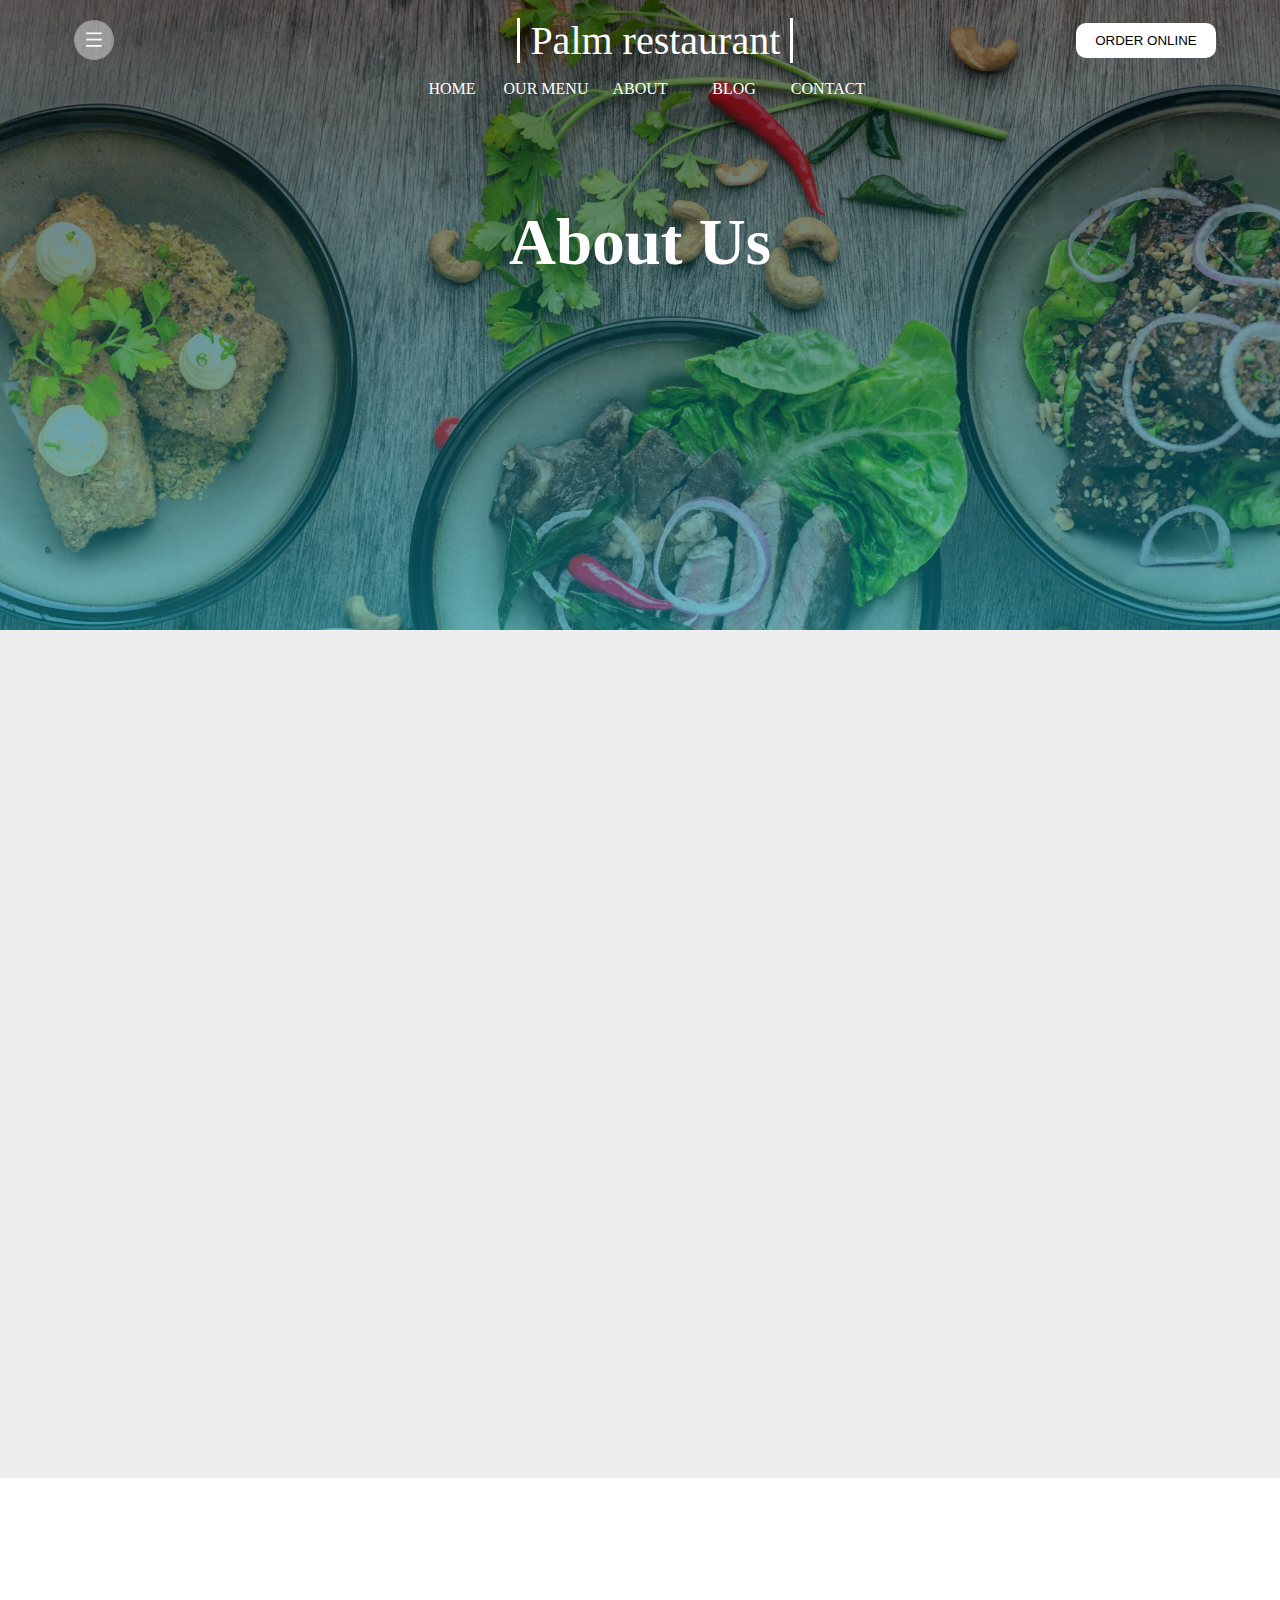
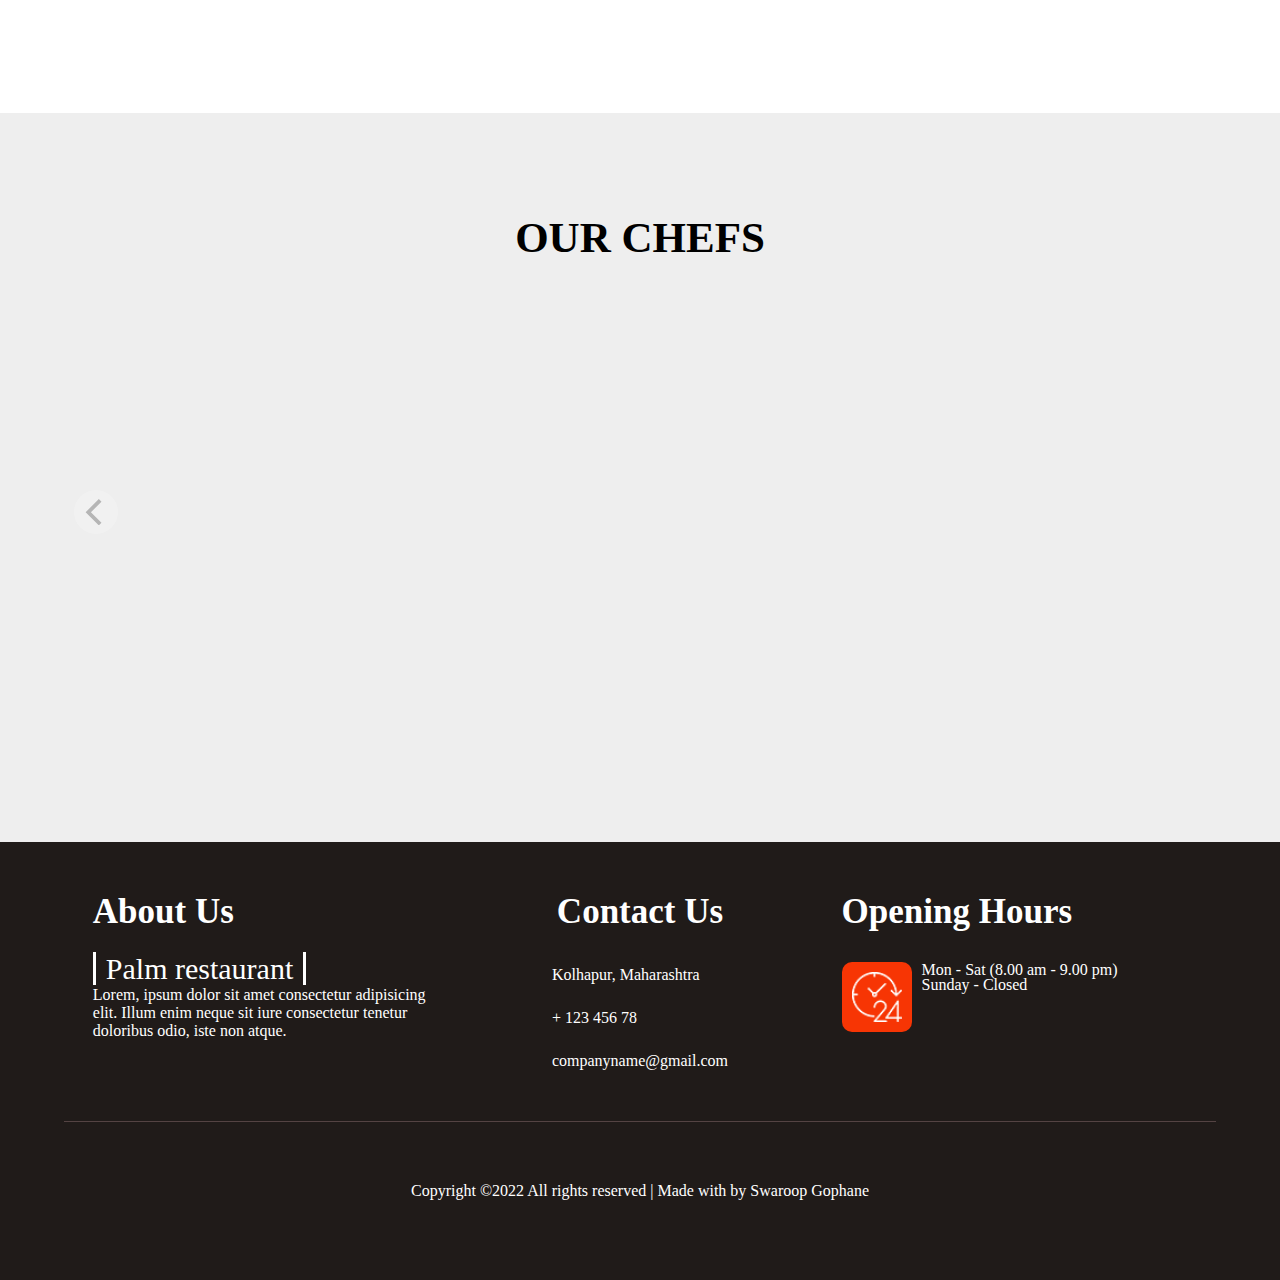
==== about.html @ 8a7468f4 "Welcome" ====
<!DOCTYPE html>
<html lang="en">
<head>
    <meta charset="UTF-8">
    <meta http-equiv="X-UA-Compatible" content="IE=edge">
    <meta name="viewport" content="width=device-width, initial-scale=1.0">
    <link rel="shortcut icon" href="favicon.png" type="image/x-icon">
    <link rel="stylesheet" type="text/css" href="css/style.css">
    <link rel="stylesheet" type="text/css" href="css/mediaque.css">
    <title>Document</title>
    <link rel="stylesheet" href="https://unpkg.com/aos@next/dist/aos.css" />

    <!------------ bootstrap cdn-------------- -->
    <link href="https://cdn.jsdelivr.net/npm/bootstrap@5.2.1/dist/css/bootstrap.min.css" rel="stylesheet" integrity="sha384-iYQeCzEYFbKjA/T2uDLTpkwGzCiq6soy8tYaI1GyVh/UjpbCx/TYkiZhlZB6+fzT" crossorigin="anonymous">
    <script src="https://cdn.jsdelivr.net/npm/bootstrap@5.2.1/dist/js/bootstrap.bundle.min.js" integrity="sha384-u1OknCvxWvY5kfmNBILK2hRnQC3Pr17a+RTT6rIHI7NnikvbZlHgTPOOmMi466C8" crossorigin="anonymous"></script>

    <script src="https://cdn.jsdelivr.net/npm/@popperjs/core@2.11.6/dist/umd/popper.min.js" integrity="sha384-oBqDVmMz9ATKxIep9tiCxS/Z9fNfEXiDAYTujMAeBAsjFuCZSmKbSSUnQlmh/jp3" crossorigin="anonymous"></script>
    <script src="https://cdn.jsdelivr.net/npm/bootstrap@5.2.1/dist/js/bootstrap.min.js" integrity="sha384-7VPbUDkoPSGFnVtYi0QogXtr74QeVeeIs99Qfg5YCF+TidwNdjvaKZX19NZ/e6oz" crossorigin="anonymous"></script>

    <!------------ bootstrap cdn-------------- -->




<!----------------- fontawesome cdn-------------- -->

   <link rel="stylesheet" href="https://cdnjs.cloudflare.com/ajax/libs/font-awesome/6.2.0/css/all.min.css" integrity="sha512-xh6O/CkQoPOWDdYTDqeRdPCVd1SpvCA9XXcUnZS2FmJNp1coAFzvtCN9BmamE+4aHK8yyUHUSCcJHgXloTyT2A==" crossorigin="anonymous" referrerpolicy="no-referrer" />
   <!----------------- fontawesome cdn-------------- -->

    <link rel="stylesheet" href="flipkity/flickity.min.css">
    <script src="flipkity/flickity.pkgd.min.js"></script>
</head>
<body>

    <section id="common-container2">
        <div class="header">
            <div class="social">
                <img src="images/menu.png" id="iconbtn">
                <div class="s-icons" id="iconsec">
                    <p>Follow Us On</p>
                    <i class="fab fa-facebook"></i>
                    <i class="fab fa-twitter"></i>
                    <i class="fab fa-instagram"></i>
                </div>
            </div>
            <div class="logo">
                <p>Palm restaurant</p>
            </div>
            <div class="order-btn">
                <button class="o-btn">ORDER ONLINE</button>
            </div>
        </div>

        <div class="hidden-menu-icon">
            <img src="images/menu.png"id="Hiddenmenu">
        </div>
        <div class="links-sec" id="Menusec">
            <div class="links"id="Innerlinks">
                <ul>
                    <li><a href="index.html">HOME</a></li>
                    <li><a href="ourmenu.html">OUR MENU</a></li>
                    <li><a href="about.html">ABOUT</a></li>
                    <li><a href="blog.html">BLOG</a></li>
                    <li><a href="contact.html">CONTACT</a></li>
                </ul>
            </div>
        </div>

        <div class="labelhead">
            <h1>About Us</h1>
        </div>
    </section>

    <section id="history">
       <div class="hist-sec">
        <div class="histcol1">
            <img src="images/haseeb-jamil-J9lD6FS6_cs-unsplash-min.jpg" data-aos="zoom-in-left">
            <img src="images/abhishek-hajare-6XcZ2NQmRqY-unsplash-min.jpg" data-aos="zoom-in-left">
        </div>
        <div class="histcol2" data-aos="zoom-in-right">
            <h2>History</h2>
            <p>Lorem ipsum dolor sit amet consectetur adipisicing elit. Neque ex quasi minus, placeat quis delectus odio quam laborum dolore saepe tempore error aliquam, adipisci pariatur odit recusandae! Tenetur quasi repellendus ab rerum rem! Expedita suscipit praesentium laboriosam delectus alias ipsam deserunt minima sapiente eos, earum facere itaque animi, aspernatur harum optio nihil saepe dolorem blanditiis quae id quia aliquam sunt.</p>
             <p>facilis facere enim labore minima consequuntur necessitatibus placeat, atque laboriosam totam magnam nesciunt vitae repudiandae cum ducimus maiores modi optio, animi aliquam excepturi deleniti quisquam illum incidunt? Laborum, enim! Pariatur eveniet eligendi porro quas optio deserunt facere distinctio molestiae perferendis. Earum, accusamus officia fuga adipisci eos sed sunt quod obcaecati est tempore mollitia quam veniam et! Ut, amet veritatis!</p>
             <p>Nemo quos deleniti animi expedita voluptatem, voluptate eaque accusamus molestiae dolore minus ad ipsam obcaecati accusantium tenetur. Tempora commodi saepe dolor cupiditate odio cumque, deserunt temporibus, explicabo ullam est neque, soluta veritatis. Qui modi eligendi quae.</p>
             
        </div>
       </div>
    </section>

    <section id="counter">
       <div class="coun-container">
        <div class="count-col" data-aos="zoom-in">
            <h1>83</h1>
            <p>Years of Experienced</p>
        </div>
        <div class="count-col" data-aos="zoom-in">
            <h1>15000</h1>
            <p>Happy Customers</p>
        </div>
        <div class="count-col" data-aos="zoom-in">
            <h1>150</h1>
            <p>Menus</p>
        </div>
        <div class="count-col" data-aos="zoom-in">
            <h1>100</h1>
            <p>Staff</p>
        </div>
       </div> 
    </section>


    <section id="ourstaff">
        <div class="c-heading">
            <h2>OUR CHEFS</h2>
        </div>

        <div class="members-container">
            <div class="main-carousel"data-flickity='{ "freescroll": true,"autoPlay": false,"cellAlign":"center","pageDots": false,"dragThreshold": 3,"contain": true,"draggable": false,"prevNextButtons":true}'>
            <div class="carousel-cell" data-aos="zoom-in">
                <img src="images/chefs/mohamed-nohassi-DdglEoIC2y4-unsplash.jpg" alt="">
                <div class="chef-info">
                    <h4>Febrian Zakaria</h4>
                    <p>CEO, Co-Founder</p>
                </div>
               
            </div>
            <div class="carousel-cell" data-aos="zoom-in">
                <img src="images/chefs/mealpro-9IQ1pTh06yA-unsplash.jpg" alt="">
                <div class="chef-info">
                    <h4>Ronald Cenar</h4>
                    <p>CEO, Co-Founder</p>
                </div>
            </div>
            <div class="carousel-cell" data-aos="zoom-in">
                <img src="images/chefs/jon-fell-ZPqvMPSC6uM-unsplash.jpg" alt="">
                <div class="chef-info">
                    <h4>Robert Pet</h4>
                    <p>CEO, Co-Founder</p>
                </div>
            </div>
            <div class="carousel-cell" data-aos="zoom-in">
                <img src="images/chefs/pylyp-sukhenko-y-XZf_TNRms-unsplash.jpg" alt="">
                <div class="chef-info">
                    <h4>Allen Wisa</h4>
                    <p>CEO, Co-Founder</p>
                </div>
            </div>
            <div class="carousel-cell" data-aos="zoom-in">
                <img src="images/chefs/michael-wave-CYnQUywzBtI-unsplash.jpg" alt="">
                <div class="chef-info">
                    <h4>Mike Torwald</h4>
                    <p>CEO, Co-Founder</p>
                </div>
            </div>
            
           
            </div>
        </div>
       
    </section>


    <section id="footer">
        <div class="footer-row">
            <div class="footer-cols">
                <h3 class="footer-head">About Us</h3>
                <div class="footer-logo">
                    <p>Palm restaurant</p>
                </div>
                <p>Lorem, ipsum dolor sit amet consectetur adipisicing elit. Illum enim neque sit iure consectetur tenetur doloribus odio, iste non atque.</p>
            </div>
            <div class="footer-cols">
                <h3 class="footer-head">Contact Us</h3>
                <div class="address-sec">
                    <div class="address-inner">
                    <div class="address-group">
                        <i class="fa-solid fa-location-dot"></i>
                        <span>Kolhapur, Maharashtra</span>
                    </div>
                    <div class="address-group">
                        <i class="fa-solid fa-phone"></i>
                        <span>+ 123 456 78</span>
                    </div>
                    <div class="address-group">
                        <i class="fa-solid fa-envelope"></i>
                        <span>companyname@gmail.com</span>
                    </div>
                </div>
            </div>
            </div>
            <div class="footer-cols">
                <h3 class="footer-head">Opening Hours</h3>
                <div class="openhours">
                   <div class="time-img">
                    <img src="images/t_hour.png">
                   </div> 
                    <div class="time-info">
                        <p>Mon - Sat (8.00 am - 9.00 pm)</p>
                        <p>Sunday - Closed</p>
                    </div>
                    
                </div>
            </div>
        </div>
        <div class="copyright">
            <p>Copyright ©2022 All rights reserved | Made with <i class="fa-solid fa-heart"></i> by Swaroop Gophane</p>
        </div>
    </section>










    <script src="https://unpkg.com/aos@next/dist/aos.js"></script>
    <script>
        AOS.init({
            offset: 180,
            duration: 500,
            once: true,
            mirror: false
        });
    </script>

    <script src="js/Jsfile.js"></script>
    <script src="js/Jsfile2.js"></script>
    <script src="js/Jsfile3.js"></script>
    
</body>
</html>
---- css/style.css ----
*{
    margin: 0;
    padding:0;
   
}

#prelder
{
    background: url("../images/Loader.gif");
    background-position: center;
    background-repeat: no-repeat;
    width: 100%;
    height: 100vh;
}

/*----------------- Home page style -----------------*/
#main-sec
{
    background:linear-gradient(rgba(0,0,0,.5),#0cd4f36c),url(../images/pablo-merchan-montes-Orz90t6o0e4-unsplash-min.jpg);
    width: 100%;
    
    background-size: cover;
    background-attachment:fixed;
    padding-bottom: 180px;
    
}
 .header
{
    display: flex;
    align-items: center;
    width: 90%;
    margin: auto;
    justify-content: space-between;
    padding-top: 10px;
    padding-bottom: 10px;
    
}
.social
{
    display: flex;
    align-items: center;
    overflow: hidden;
    padding: 10px;
}
.social img
{
    width: 40px;
    cursor: pointer;
}
.social .s-icons
{
    transform: translateX(-170px);
    transition: all .3s;
    margin-left: 20px;
    opacity: 0;
   line-height: 10px;
}
.social .s-icons p
{
    color:#fff;
}
.social .s-icons i
{
    font-size: 20px;
    color:#fff;
    margin-right: 20px;
    cursor: pointer;
    
}
.social .s-icons i:hover
{
    transform: scale(1.2);
    color: #0cd3f3;
}
.logo p
{
    font-family:Brush Script Std;
    color:#fff;
    font-size:40px;
}
.logo p::after
{
    content: '';
    border-right: 3px solid #fff; 
    margin-left: 10px;
}
.logo p::before
{
    content: '';
    border-left: 3px solid #fff; 
    margin-right: 10px;
}
.order-btn .o-btn
{
    background: #fff;
    border:none;
    width: 140px;
    padding: 10px;
    color: #000;
    position: relative;
    z-index: 1;
    border-radius: 10px;
    outline: none;
}
.order-btn .o-btn::after
{
    content: '';
    position: absolute;
    top: 0;
    left: 0;
    width:0%;
    height: 100%;
    background: #f73504;
    border-radius: 10px;
   
    z-index: -1;
    transition: all .4s;
    
}
.order-btn .o-btn:hover::after
{
    width: 100%;
    color: #fff;
}
.order-btn:hover .o-btn
{
    color: #fff;
    
}


.hidden-menu-icon
{
   display: none;
}

.links-sec
{
    
    padding-top: 20px;
    padding-bottom: 5px;
    transition: all .3s;
    width: 100%;
    
}
.activesection
{
    background:rgb(226, 56, 13) ;
    box-shadow: rgba(0,0,0,.6)0px 2px 6px 0px;
    padding-top: 15px;
    padding-bottom: 5px;
    position: fixed;
    top: 0;
    left: 0;
    width: 100%;
    z-index: 50;
   
}
.links-sec .links
{
    text-align: center;
    transition: all .3s;
}
.links-sec .links ul li
{
    display: inline-block;
    width: 90px;
    height: 30px;
    text-align: center;
}
.links-sec .links ul li a
{
    text-decoration: none;
    color: #fff;
    cursor: pointer;
}
.links-sec .links ul li a:hover
{
    color:#fff;
}
.links-sec .links ul li:hover::after
{
    content: '';
    width: 60px;
    height: 2px;
    background: #fff;
    display: block;
    margin:5px auto;
}
.main-content
{
    text-align: center;
    color: #fff;
    width: 55%;
    margin:50px auto;
    padding-top: 50px;
}
.main-content h1
{
    font-size: 70px;
    margin-bottom: 20px;
}
.book-btn
{
    background: #fff;
    border: none;
    border-radius: 10px;
    padding: 8px;
    color:#000;
    margin-right: 15px;
    margin-top: 15px;
    
}
.book-btn:focus
{
    outline: none;
}
.book-btn:hover
{
    background:rgba(240, 43, 8, 0.932) ;
    color: #fff;
    
}
#our-service
{
    padding-top: 100px;
    padding-bottom: 100px;
    background: #eee;
    width: 100%;
}
.c-heading
{
    text-align: center;
    
}
.c-heading h2
{
    font-size: 43px;
}
.service-row
{
    display: flex;
    justify-content: space-between;
    width: 80%;
    margin:40px auto;
}
.service-col
{
    width: 30%;
    text-align: center;
    transition: all .5s;
   
    padding: 20px;
}
.service-col:hover
{
    
    box-shadow: rgba(0,0,0,.5)0px 2px 6px 0px;
    transform:perspective(500px) rotateY(-10deg);
    
}

.service-col img
{
    width: 100%;
    height: 200px;
    object-fit: cover;
    border-radius: 80px;
    margin-bottom: 20px;
    transition: all .5s;
}


#popular-dishes
{
    background: url(../images/edward-franklin-Nb_Q-M3Cdzg-unsplash-min.jpg);
    background-size: cover;
    background-attachment: fixed;
    width: 100%;
    padding-top: 50px;
    padding-bottom: 30px;
    background-position: center;
}
#popular-dishes .c-heading
{
    color: #fff;
}
.dish-carousel
{
    width: 80%;
    margin:50px auto;
}
#popular-dishes .main-carousel
{
    width: 100%;
    padding-left: 60px;
    padding-right: 60px;
}
#popular-dishes .carousel-cell
{
   width: 30%;
    padding: 20px;
   margin-right: 50px;
    background: #fff;
    border-radius: 20px;
}
.carousel-img
{
    text-align: center;
    width: 100%;
}
.carousel-img img
{
   
width: 100%;
height: 250px;
border-radius: 90px;
}
.carousel-info
{
    text-align: center;
    margin-top: 20px;
}
.dish-carousel .fullmenu-btn
{
    text-align: center;
    margin-top: 50px;
}
.dish-carousel .fullmenu-btn button
{
    width: 130px;
    padding: 10px;
    background: #f73504;
    border: none;
    border-radius: 10px;
    color: #fff;
    outline: none;
}
.dish-carousel .fullmenu-btn button:hover
{
    background: #f76504;
}
.dish-carousel .fullmenu-btn button:focus
{
    outline: none;
}

#booking
{
    width: 100%;
    background: #eee;
    padding-top: 50px;
    padding-bottom: 100px;
}
#booking .c-heading
{
    margin-bottom: 50px;
}
 .booktable
{
    width: 50%;
    padding: 20px;
    box-shadow: rgba(0,0,0,.5)0px 2px 6px 0px;
    margin: auto;
    border-radius: 20px;
    background: #fff;
}
#tableform
{
    margin-top: 20px;
}
.form-group 
{
    width: 100%;
    display: flex;
    justify-content: space-between;
    
}
.form-group input
{
    width: 49%;
    height: 40px;
    border: none;
    background: #eee;
    padding-left: 10px;
    border-radius: 10px;
    margin-bottom:20px ;
    
}

.form-group input:focus
{
    outline: none;
    box-shadow: rgba(0,0,0,.5)0px 2px 6px 0px;
}
.table-btn
{
    width: 130px;
    padding: 10px;
    background: #f73504;
    border: none;
    border-radius: 10px;
    color: #fff;
    outline: none;
}
.form-btn
{
    text-align: center;
}
.table-btn:hover
{
    background: #f76504;

}

#testimonials
{
    background: linear-gradient(rgba(36, 48, 45, 0.5),rgba(27, 163, 145, 0.507)),url("../images/ogulcan-ercal-hl4Ulv4IxZA-unsplash-min.jpg");
    width: 100%;
    background-attachment: fixed;
    background-size: cover;
    padding-top: 50px;
    padding-bottom: 50px;
}
#testimonials .c-heading
{
    color: #fff;
}
.clients-row
{
    width: 60%;
    margin:50px auto;
}
.clients-cols
{
    width: 100%;
    background:#fff;
    display: flex;
    align-items: center;
   margin-bottom: 50px;
   box-shadow: rgba(0,0,0,.6)0px 2px 6px 0px;
   padding-top: 20px;
   padding-bottom: 20px;
   border-radius: 20px;
}
.client-img
{
    width: 30%;
    text-align: center;
    color: #000;
    
   
}
.clientname
{
    font-weight: bolder;
    font-family:Cambria, Cochin, Georgia, Times, 'Times New Roman', serif;
}
.client-img img
{
    width: 100px;
    height: 100px;
    border-radius: 80px;
    margin-top: 15px;
    object-fit: cover;
    margin-bottom: 20px;
    
}

.client-comm
{
    color: #000;
    border-left: 2px solid #000;
   width: 70%;
   
}
.client-comm::before
{
    content: '\201c';
   margin-bottom: -50px;
   margin-top: -20px;
   margin-left: 20px;
   display: block;
    font-size: 80px;
    font-family: sans-serif;
    font-style: italic;
    color: rgba(60, 192, 42, 0.658);
}
.client-comm p
{
    padding-left:35px ;
    font-family: cursive;
    
}


.client-nav
{
    width: 15%;
    margin:auto;
    display: flex;
    justify-content:space-evenly;
}

.client-nav .circles
{
    background: #fff;
    width: 20px;
    height: 20px;
    border-radius: 20px;
    cursor: pointer;
}
.client-nav .circles:first-child
{
    background: #da560a;
}
#Client2,#Client3
{
    display: none;
    
}
.Clientcolanimate
{
    animation-name: Clientanimate;
    animation-duration:.3s;
    animation-iteration-count: initial;
    animation-direction: normal;
}
@keyframes Clientanimate
{
    0%{
        transform: scale(0);
    }
    100%
    {
        transform: scale(1);
    }
}

#footer
{
    background: #201b19;
    width: 100%;
    padding-top: 50px;
    padding-bottom: 80px;
}

.footer-row
{
    display: flex;
    justify-content: space-evenly;
    width: 90%;
    margin: auto;
    border-bottom: 1px solid rgba(94, 75, 75, 0.836);
    padding-bottom: 30px;
}
.footer-cols
{
    width: 30%;
    
    color: #fff;
}
.footer-cols:nth-child(2) .footer-head
{
    text-align: center;
}
.address-sec
{
    display: flex;
    justify-content: center;
}

.footer-logo p
{
    font-family:Brush Script Std;
    color:#fff;
    font-size:30px;
}
.footer-logo p::before
{
    content: '';
    border-left: 3px solid #fff; 
    margin-right: 10px;
}
.footer-logo p::after
{
    content: '';
    border-right: 3px solid #fff; 
    margin-left: 10px;
}
.footer-head
{
    margin-bottom: 20px;
    font-size: 35px;
}

.address-sec
{
    margin-top: 30px;
}
.address-group
{
   
    margin-bottom: 20px;
}
.address-group i
{
    font-size: 20px;
    width: 40px;
    
}

.openhours
{
    display: flex;
    margin-top: 30px;
}
.openhours img
{
 width: 50px;
 background: #f73504;
 padding: 10px;
 border-radius: 10px;
 margin-right: 10px;
}
.time-info
{
    line-height: 15px;
}
.copyright
{
    color: #fff;
    text-align: center;
    margin-top:60px;
}
.copyright i
{
    color: #f73504;
}














/*---------------- Home page style end------------------- */



/*---------------- Our menu page style ------------------- */

#common-container
{
    background:linear-gradient(rgba(0,0,0,.5),#0cd4f38c), url(../images/janice-lin-yUIN4QWKCTw-unsplash-min.jpg);
    background-attachment: fixed;
    background-size: cover;
    width: 100%;
    height: 70vh;
   
}
.labelhead
{
    text-align: center;
    transform: translateY(120px);
    color: #fff;
    
}
.labelhead h1
{
    font-size: 65px;
}
#our-menu
{
    background:#eee;
    width: 100%;
    background-size: cover;
    background-position: center;
    background-attachment: fixed;
    padding-top: 50px;
    padding-bottom: 80px;
}
#our-menu .c-heading
{
    color: #000;
}
#our-menu .menu-gallary
{
    width: 70%;
    margin: auto;
}
#our-menu .menu-list
{
    display: flex;
    text-transform: uppercase;
    justify-content: space-evenly;
    position: relative;
    margin-top: 40px;
}
#our-menu .menu-list p
{
    cursor: pointer;
    position: relative;
   
    
}
#our-menu .menu-list p.activeindicator::after
{
    content: '';
    width: 70px;
    height: 2px;
    background: #f76504;
    position: absolute;
    bottom: -7px;
    left: -7px;
    margin: auto;
    
}
#our-menu .menu-list p::after
{
    content: '';
    width: 0px;
    height: 2px;
    background: #f76504;
    position: absolute;
    bottom: -7px;
    left: -7px;
    margin: auto;
    transition: all .5s;
}
/* #indicator
{
    width: 70px;
    height: 2px;
    background: #0cd3f3;
    position: absolute;
    bottom: 0;
    left: 130px;
    transform: translateX(0px);
    transition: all .2s;
} */
.munu-dishrow
{
    display: grid;
    grid-template-columns: repeat(auto-fit,minmax(400px,1fr));
	column-gap: 50px;
    row-gap: 30px;
    margin-top: 40px;
}
#dish2 
{
    display: none;
}
#dish3
{
    display: none;
}
#dish4
{
    display: none;
}
#dish5
{
    display: none;
}
.menu-dish .dishcol
{
    width: 100%;
    display: flex;
    margin-top: 20px;
    background:rgba(28, 111, 179, 0.76);
    padding: 25px;
    border-radius: 10px;
}
.dish-img
{
    width: 800px;
    height: 200px;
    overflow: hidden;
    border-radius: 80px;
    box-shadow:rgba(9, 236, 130, 0.897)0px 2px 6px 0px;
}
.dish-img img
{
    width: 100%;
    height: 100%;
    object-fit: cover;
    border-radius: 80px;
    transition:ease-in-out .2s;
}
.dish-img img:hover
{
    transform: scale(1.05);
}
.dish-info
{
    margin-left: 30px;
    color: #fff;
    
}
.dish-info .dishbtn
{
    background: #fff;
    width: 120px;
    padding: 5px;
    border: none;
    border-radius: 10px;
    color: #000;
    outline: none;
}
.dishbtn:hover
{
    background: #f76504;
    color: #fff;
}
.dish-info .dishrupees
{
    color: #f7ab08;
    font-weight: bold;
    font-size: 20px;
}

.fullmenu-btn
{
    text-align: center;
    margin-top: 40px;
}
.fullmenu-btn button
{
    background: #f73504;
    width: 140px;
    padding: 10px;
    border: none;
    border-radius: 10px;
    color: #fff;
    outline: none;
}
.fullmenu-btn button:hover
{
    background: #f76504;
}

#our-best-service
{
    
    width: 100%;
    padding-top: 50px;
    padding-bottom: 50px;
    margin-bottom: 30px;
}
.addvertise-row
{
    width: 80%;
    display: flex;
    margin: auto;
    justify-content: space-evenly;
}
.addvertisecol
{
    width: 30%;
    text-align: center;
    transition: all ease-out .2s;
    padding: 10px;
}
.addvertisecol:hover
{
    box-shadow: rgba(0,0,0,.5)0px 2px 6px 0px;
    
}
.addvertisecol img
{
    width: 100%;
    height: 300px;
    border-radius: 30px;
}




/*---------------- Our menu page style end ------------------- */


/*---------------- Full menu page style ------------------- */
.our-grid
{
    width: 80%;
    margin:30px auto;
    
    padding-top: 15px;
    
    border-radius: 20px;
}
.menu-grid
{
    display: grid;
    grid-template-columns: repeat(auto-fit,minmax(250px,1fr));
    column-gap: 20px;
    row-gap: 40px;
    margin-top: 40px;
    

}
.menu-gridcol
{
    width: 100%;
    text-align: center;
    padding: 10px;
    transition: all .2s;
    box-shadow: rgba(0,0,0,.5)0px 2px 6px 0;
    border-radius: 10px;
    background: #fff;
}

.menu-gridcol:hover{
    
    background: #da560a;
    color: #fff;
    box-shadow: none;
}
.menu-gridcol img
{
    width: 150px;
    height: 150px;
    border-radius: 80px;
    margin-bottom: 20px;
    object-fit: cover;
}
.menu-gridcol .grid-btn
{
    width: 120px;
    padding: 5px;
    background: #e44312;
    color: #fff;
    border: none;
    border-radius: 10px;
    outline: none;
}
.menu-gridcol:hover .grid-btn
{
    background: #fff;
    color: #000;
}
#Gridmenu2
{
    display: none;
}
#Gridmenu3
{
    display: none;
}
#Gridmenu4
{
    display: none;
}
#Gridmenu5
{
    display: none;
}
.Gridanimation
{
    animation-name: gridanimate;
    animation-duration:.3s;
    animation-iteration-count: initial;
    animation-direction: normal;
}
@keyframes gridanimate
{
    0%
    {
        transform:scale(0);
    }
    100%
    {
        transform: scale(1);
    }
}
/*---------------- Full menu page style ------------------- */





/*---------------- About page style ------------------- */
#common-container2
{
    background:linear-gradient(rgba(0,0,0,.5),#0cd4f38c), url(../images/lily-banse--YHSwy6uqvk-unsplash-min.jpg);
    background-attachment: fixed;
    background-size: cover;
    width: 100%;
    height: 70vh;
}
#history
{
    padding-top: 100px;
    padding-bottom: 80px;
    background: #eee;
}

.hist-sec
{
    display: flex;
    width: 70%;
    margin: auto;
    
}
.histcol1,.histcol2
{
    width: 100%;
}
.histcol1 img
{
   width:450px;
   height:300px;
   margin-bottom: 30px;
}
.histcol2
{
    padding-left: 20px;
}
.histcol2 h2
{
    margin-bottom: 20px;
}
.histcol2 p
{
    color: rgba(0, 0, 0, 0.568);
}

#counter
{
    background:linear-gradient(rgba(0, 0, 0, 0.355),rgba(0, 0, 0, 0.327)), url(../images/jordane-mathieu-coodx5jF2f0-unsplash-min.jpg);
    background-size: cover;
    background-position:center;
    background-attachment: fixed;
    padding-top: 100px;
    padding-bottom:80px;
}
.coun-container
{
    width: 60%;
    margin: auto;
    color: #fff;
    display: flex;
    justify-content: space-evenly;
}
.count-col
{
    text-align: center;
}

#ourstaff
{
    padding-top: 100px;
    padding-bottom: 80px;
    background: #eee;
}

#ourstaff .members-container
{
    width: 90%;
    margin: auto;
   
}
#ourstaff .members-container .carousel-cell
{
    width: 30%;
    margin-left: 50px;
    text-align: center;
    
}
#ourstaff .members-container .carousel-cell img
{
    width: 100%;
    height: 400px;
    object-fit: cover;
    
}
#ourstaff .members-container .main-carousel
{
    width: 100%;
    padding-left: 60px;
    padding-right: 60px;
}
#ourstaff .members-container .carousel-cell
{
    margin-top: 30px;
}
.chef-info
{
    margin-top: 30px;
}



/*---------------- Blog page style ------------------- */
#common-container3
{
    background:linear-gradient(rgba(0,0,0,.5),#0cd4f38c), url(../images/chad-montano-MqT0asuoIcU-unsplash-min.jpg);
    background-attachment: fixed;
    background-size: cover;
    background-position: center;
    width: 100%;
    height: 70vh;
}
#blog-container
{
    background: #eee;
    padding-top: 80px;
    padding-bottom: 30px;
    
   
}
.blog-label
{
   
    color: rgba(0, 0, 0, 0.077);
    font-size: 200px;
    user-select: none;
    font-weight: bold;
    text-align: center;
}
.blog-inner
{
    width: 90%;
    margin:0px auto;
    display: flex;
    justify-content: space-evenly;
    flex-wrap: wrap;
   transform: translateY(-80px);
}
.blog-col
{
    display: flex;
    align-items: center;
    width: 45%;
    
    
}
.blog-col:nth-child(3)
{
    flex-direction: row-reverse;
}
.blog-col:nth-child(3) .blog-info
{
    margin-right: 20px;
}
.blog-col:nth-child(4)
{
    flex-direction: row-reverse;
}
.blog-col:nth-child(4) .blog-info
{
    margin-right: 20px;
}

.blog-col img
{
    width: 300px;
    height: 300px;
}

.blog-info
{
    margin-left: 20px;
   
}
.blog-desc
{
    color: rgba(0, 0, 0, 0.632);
}
.blog-btn
{
    background: #f73504;
    color: #fff;
    padding:5px 10px;
    border:none;
    border-radius: 10px;
}
.blog-btn:hover
{
    background: #f76504;
}

/*---------------- contact page style ------------------- */

#common-container4
{
    background:linear-gradient(rgba(0,0,0,.5),#0cd4f38c), url(../images/adrien-olichon-ZgREXhl8ER0-unsplash-min.jpg);
    background-attachment: fixed;
    background-size: cover;
    background-position: center;
    width: 100%;
    height: 70vh;
}
.contact-sec
{
    background: #eee;
    padding-top: 80px;
    padding-bottom: 80px;
}
.contact-container
{
    width: 80%;
    margin: auto;
    display: flex;
}
.contact-col
{
    width: 50%;
}
.contact-form
{
    padding: 50px 40px;
    background: #fff;
}
.contact-form input
{
    width: 100%;
    height: 50px;
    outline: none;
    padding-left: 10px;
    margin-bottom: 20px;
    border: none;
    border: 1px solid rgba(165, 157, 157, 0.366);
}
.contact-form input:focus
{
   border: 1px solid rgb(226, 140, 12);
}

.contact-form textarea
{
    width: 100%;
    outline: none;
    padding-left: 10px;
    padding-top: 20px;
    border: none;
    border: 1px solid rgba(165, 157, 157, 0.366);
    resize: none;
}
.contact-form textarea:focus
{
    border: 1px solid rgb(226, 140, 12);
}
.contact-form .form-btn
{
    width: 130px;
    padding: 12px;
    background: #f73504;
    border: none;
    border-radius: 10px;
    color: #fff;
    margin-top: 30px;
}
.contact-form .form-btn:hover
{
    background: #f76504;
}
---- css/mediaque.css ----
/* For mobile phones */

@media (min-width:320px) and (max-width:480px)
{
    #main-sec
{
    background:linear-gradient(rgba(0,0,0,.5),#0cd4f36c),url(../images/pablo-merchan-montes-Orz90t6o0e4-unsplash-min.jpg);
    width: 100%;
    
    background-size: cover;
    background-attachment:fixed;
    padding-bottom: 130px;
    
}
 .header
{
    display: flex;
    align-items: center;
    width: 90%;
    margin: auto;
    justify-content: space-between;
    padding-top: 10px;
    padding-bottom: 10px;
    
}
.social
{
    display: none;
}
.social img
{
    display: none;
}


.logo 
{
    text-align: center;
    width: 500px;
}
.logo p::after
{
    content: '';
    border-right: 3px solid #fff; 
    margin-left: 10px;
}
.logo p::before
{
    content: '';
    border-left: 3px solid #fff; 
    margin-right: 10px;
}
.order-btn .o-btn
{
    display: none;
}
.hidden-menu-icon
{
    position: absolute;
    top: 100px;
    right: 30px;
    display: block;
    z-index: 20;
}
.hidden-menu-icon img
{
    width: 35px;
    cursor: pointer;
}
.links-sec
{
    
    padding-top:0px;
    padding-bottom:0px;
    transition: all .3s;
    width: 100%;
    background: rgb(219, 38, 14);
    max-height: 0px;
    overflow: hidden;
    
}
.activesection
{
    position: relative;
    top: 0;
    left: 0;
    background: none;
}

.links-sec .links ul li
{
    display: block;
    width: 100%;
    height: 30px;
    text-align: center;
    margin-bottom: 5px;
}
.links-sec .links ul li a:hover
{
    color: #000;
}
.links-sec .links ul li a
{
    text-decoration: none;
    color: #fff;
    cursor: pointer;
}
.links-sec .links ul li:hover::after
{
    display: none;
}
.main-content
{
    text-align: center;
    color: #fff;
    width: 100%;
    padding: 5px;
    margin-top: 60px;
}
.main-content h1
{
    font-size: 40px;
    margin-bottom: 20px;
}

#our-service
{
    padding-top: 50px;
    padding-bottom: 50px;
    background: #eee;
    width: 100%;
}
.c-heading
{
    text-align: center;
    
}
.c-heading h2
{
    font-size:35px;
}
.service-row
{
    display: flex;
    flex-direction: column;
}
.service-col
{
    width: 100%;
    text-align: center;
    margin-bottom: 30px;
}


#popular-dishes
{
    background: url(../images/edward-franklin-Nb_Q-M3Cdzg-unsplash-min.jpg);
    background-size: cover;
    background-attachment: fixed;
    width: 100%;
    padding-top: 50px;
    padding-bottom: 30px;
    background-position: center;
}
#popular-dishes .c-heading
{
    color: #fff;
}
.dish-carousel
{
    width: 90%;
    margin:50px auto;
}
#popular-dishes .main-carousel
{
    width: 100%;
    padding-left: 0px;
    padding-right:0px;
}
#popular-dishes .carousel-cell
{
   width: 100%;
    padding: 20px;
   margin-right: 50px;
    background: #fff;
    border-radius: 20px;
}

#booking
{
    width: 100%;
    background: #eee;
    padding-top: 50px;
    padding-bottom: 50px;
}
#booking .c-heading
{
    margin-bottom: 50px;
}
 .booktable
{
    width: 90%;
    padding: 20px;
    box-shadow: rgba(0,0,0,.5)0px 2px 6px 0px;
    margin: auto;
    border-radius: 20px;
    background: #fff;
}
#tableform
{
    margin-top: 20px;
}
.form-group 
{
    width: 100%;
    display: block;
    
    
}
.form-group input
{
    width: 100%;
    height: 40px;
    border: none;
    background: #eee;
    padding-left: 10px;
    border-radius: 10px;
    margin-bottom:30px ;
    
}
.form-group input:focus
{
    outline: none;
}
.table-btn
{
    width: 130px;
    padding: 10px;
    background: #f73504;
    border: none;
    border-radius: 10px;
    color: #fff;
    
}
.form-btn
{
    text-align: center;
}
.table-btn:hover
{
    background: #f76504;

}

.clients-row
{
    width: 80%;
    margin:50px auto;
}
.clients-cols
{
    width: 100%;
    background:#fff;
    display: block;
    align-items: center;
   margin-bottom: 50px;
   box-shadow: rgba(0,0,0,.6)0px 2px 6px 0px;
   padding: 20px;
}
.client-img
{
    width: 100%;
    text-align: center;
    color: #000;
   margin-bottom: 40px;
}
.client-img img
{
    width: 100px;
    height: 100px;
    border-radius: 80px;
    margin-top: 15px;
    margin-bottom: 10px;
}
.client-comm
{
    color: #000;
    border-left:none;
   width: 100%;
   text-align: center;
}
.client-comm::before
{
    content: '\201c';
   margin-bottom: -40px;
   margin-top: -20px;
   margin-left: 20px;
   display: flex;
    font-size: 80px;
    font-family: sans-serif;
    font-style: italic;
    color: rgba(60, 192, 42, 0.658);
}
.client-comm p
{
    padding-left:0px ;
    font-family: cursive;
}
.client-nav
{
    width: 30%;
    margin:auto;
    display: flex;
    justify-content:space-evenly;
}

.footer-row
{
    display: flex;
    justify-content: space-evenly;
    width: 90%;
    margin: auto;
    border-bottom: 1px solid rgba(94, 75, 75, 0.836);
    padding-bottom: 10px;
    flex-direction: column;
}
.footer-cols
{
    width: 90%;
    color: #fff;
    margin:20px auto;   
    
}
.footer-logo p
{
    font-family:Brush Script Std;
    color:#fff;
    font-size:24px;
}
.footer-head
{
    
    font-size: 30px;
}
.address-sec
{
    display: flex;
    justify-content: center;
}
.footer-cols:nth-child(1)
{
    text-align: center;
}
.footer-cols:nth-child(2) .footer-head
{
    text-align: center;
}
.footer-cols:nth-child(3)
{
    text-align: center;
}
.openhours
{
    justify-content: center;
}

.copyright
{
    padding: 0px 10px;
}



/*---------------- Our menu page style ------------------- */

.common-container
{
    background:linear-gradient(rgba(0,0,0,.5),#0cd4f38c), url(../images/janice-lin-yUIN4QWKCTw-unsplash-min.jpg);
    background-attachment: fixed;
    background-size: cover;
    width: 100%;
    height: 70vh;
   
}
.labelhead
{
    text-align: center;
    transform: translateY(120px);
    color: #fff;
    
}
.labelhead h1
{
    font-size: 65px;
}
#our-menu
{
    background:#eee;
    width: 100%;
    background-size: cover;
    background-position: center;
    background-attachment: fixed;
    padding-top: 50px;
    padding-bottom: 50px;
}
#our-menu .c-heading
{
    color: #000;
}
#our-menu .menu-gallary
{
    width: 90%;
    margin: auto;
}
#our-menu .menu-list
{
    display: flex;
    text-transform: uppercase;
    justify-content: space-between;
    position: relative;
    margin-top: 40px;
}
#our-menu .menu-list p
{
    cursor: pointer;
}
#our-menu .menu-list p.activeindicator::after
{
    content: '';
    width:60px;
    height: 2px;
    background: #f76504;
    position: absolute;
    bottom: -7px;
    left: -5px;
    margin: auto;
    
}
#our-menu .menu-list p::after
{
    content: '';
    width: 0px;
    height: 2px;
    background: #f76504;
    position: absolute;
    bottom: -7px;
    left: -5px;
    margin: auto;
    transition: all .5s;
}
#indicator
{
    width:0px;
    height:px;
    background: none;
    position: absolute;
    bottom: 0;
    left: 5px;
    transform: translateX(0px);
    transition: all .2s;
}
.munu-dishrow
{
    display: grid;
    grid-template-columns: repeat(auto-fit,minmax(300px,1fr));
	grid-column-gap: 50px;
	grid-row-gap: 30px;
    margin-top: 40px;
}
#dish2 
{
    display: none;
}
#dish3
{
    display: none;
}
#dish4
{
    display: none;
}
#dish5
{
    display: none;
}
.menu-dish .dishcol
{
    width: 100%;
    display: block;
    margin-top: 20px;
    background:rgba(28, 111, 179, 0.76);
    padding:20px;
    border-radius: 10px;
}
.dish-img
{
    width: 250px;
    height: 200px;
    overflow: hidden;
    border-radius: 80px;
    box-shadow:rgba(9, 236, 130, 0.897)0px 2px 6px 0px;
   
}
.dish-img img
{
    width: 100%;
    height: 100%;
    object-fit: cover;
    border-radius: 80px;
    transition:ease-in-out .2s;
}
.dish-img img:hover
{
    transform: scale(1.05);
}
.dish-info
{
    margin-left:0px;
    color: #fff;
    margin-top: 20px;
}
.dishbtn
{
    background: #f73504;
    width: 120px;
    padding: 5px;
    border: none;
    border-radius: 10px;
    color: #fff;
}
.dishbtn:hover
{
    background: #f76504;
}
.dish-info .dishrupees
{
    color: #f7b708;
    font-weight: bolder;
}

#our-best-service
{
    
    width: 100%;
    padding-top: 50px;
    padding-bottom: 50px;
    margin-bottom: 30px;
}
.addvertise-row
{
    width: 80%;
    display: flex;
    margin: auto;
    justify-content: space-evenly;
    flex-direction: column;
}
.addvertisecol
{
    width: 100%;
    text-align: center;
    transition: all ease-out .2s;
    padding: 10px;
}
.addvertisecol:hover
{
    box-shadow: rgba(0,0,0,.5)0px 2px 6px 0px;
    transform: none;
}


/*---------------- About page style ------------------- */

#common-container2
{
    background:linear-gradient(rgba(0,0,0,.5),#0cd4f38c), url(../images/lily-banse--YHSwy6uqvk-unsplash-min.jpg);
    background-attachment: fixed;
    background-size: cover;
    width: 100%;
    height: 70vh;
}
#history
{
    padding-top: 100px;
    padding-bottom: 80px;
    background: #eee;
}

.hist-sec
{
    display: flex;
    width: 90%;
    margin: auto;
    flex-direction: column;
}
.histcol1,.histcol2
{
    width: 100%;
}
.histcol1 
{
    text-align: center;
}
.histcol1 img
{
   width: 300px;
   height:300px;
   margin-bottom: 30px;
}
.histcol2
{
    padding-left: 20px;
}
.histcol2 h2
{
    margin-bottom: 20px;
}
.histcol2 p
{
    color: rgba(0, 0, 0, 0.568);
}

#counter
{
    background:linear-gradient(rgba(0, 0, 0, 0.355),rgba(0, 0, 0, 0.327)), url(../images/jordane-mathieu-coodx5jF2f0-unsplash-min.jpg);
    background-size: cover;
    background-position:center;
    background-attachment: fixed;
    padding-top: 100px;
    padding-bottom:80px;
}
.coun-container
{
    width: 60%;
    margin: auto;
    color: #fff;
    display: flex;
    justify-content: space-evenly;
    flex-direction: column;
}
.count-col
{
    text-align: center;
    margin-bottom: 30px;
}

#ourstaff
{
    padding-top: 100px;
    padding-bottom: 80px;
    background: #eee;
}

#ourstaff .members-container
{
    width: 90%;
    margin: auto;
    
}
#ourstaff .members-container .carousel-cell
{
    width: 100%;
    margin-left: 50px;
    text-align: center;

}
#ourstaff .members-container .carousel-cell img
{
    width: 100%;
    height: 400px;
    object-fit: cover;
    
}
#ourstaff .members-container .main-carousel
{
    width: 100%;
    padding-left: 60px;
    padding-right: 60px;
}
#ourstaff .members-container .carousel-cell
{
    margin-top: 30px;
}
.chef-info
{
    margin-top: 30px;
}



/*---------------- Blog page style ------------------- */


.blog-label
{
   
    color: rgba(0, 0, 0, 0.077);
    font-size: 120px;
    user-select: none;
    font-weight: bold;
    
}
.blog-inner
{
    width: 80%;
    margin:50px auto;
    display: flex;
    justify-content: space-evenly;
    flex-wrap: wrap;
    flex-direction: column;
}
.blog-col
{
    display: flex;
    align-items: center;
    width: 100%;
    flex-direction: column;
    margin-bottom: 50px;
    
}
.blog-col:nth-child(3)
{
    flex-direction: column;
}
.blog-col:nth-child(3) .blog-info
{
    margin-right: 20px;
}
.blog-col:nth-child(4)
{
    flex-direction: column;
}
.blog-col:nth-child(4) .blog-info
{
    margin-right: 20px;
}

/* .blog-col img
{
    width: 300px;
    height: 300px;
} */
.blog-info
{
    margin-left: 20px;
    margin-top: 20px;
}
/* .blog-desc
{
    color: rgba(0, 0, 0, 0.632);
}
.blog-btn
{
    background: #f73504;
    color: #fff;
    padding:5px 10px;
    border:none;
    border-radius: 10px;
}
.blog-btn:hover
{
    background: #f76504;
} */

.contact-container
{
    width: 100%; 
    display: flex;
    flex-direction: column;
}
.contact-col
{
    width: 100%;
}
.map-col
{
    height: 500px;
}
.contact-form
{
    padding: 50px 10px;
    background: #fff;
}







}

/*---------------------- For mobile phones------------------------- */

/*---------------------- For Tablets ------------------------- */

@media (min-width:481px) and (max-width:768px)
{
    #main-sec
{
    background:linear-gradient(rgba(0,0,0,.5),#0cd4f36c),url(../images/pablo-merchan-montes-Orz90t6o0e4-unsplash-min.jpg);
    width: 100%;
    
    background-size: cover;
    background-attachment:fixed;
    padding-bottom: 160px;
    
}
 .header
{
    display: flex;
    align-items: center;
    width: 90%;
    margin: auto;
    justify-content: space-between;
    padding-top: 10px;
    padding-bottom: 10px;
    
}
.social
{
    display: none;
}
.logo
{
   width: 100%;
   text-align: center;
   
}


.order-btn .o-btn
{
    display: none;
}


.hidden-menu-icon
{
   display: none;
}

.links-sec
{
    
    padding-top: 20px;
    padding-bottom: 5px;
    transition: all .3s;
    width: 100%;
    
}
.activesection
{
    background:rgb(226, 56, 13) ;
    padding-top: 15px;
    padding-bottom: 5px;
    position: fixed;
    top: 0;
    left: 0;
    width: 100%;
    z-index: 50;
}


.main-content
{
    text-align: center;
    color: #fff;
    width: 90%;
    margin:50px auto;
    padding-top: 50px;
}
.main-content h1
{
    font-size: 50px;
    margin-bottom: 20px;
}

#our-service
{
    padding-top: 100px;
    padding-bottom: 100px;
    background: #eee;
    width: 100%;
}
.c-heading
{
    text-align: center;
    
}
.c-heading h2
{
    font-size: 43px;
}
.service-row
{
    display: flex;
    justify-content: space-between;
    width: 90%;
    margin:40px auto;
    flex-direction: column;
}
.service-col
{
    width: 70%;
    text-align: center;
    margin: 30px auto;
}



#popular-dishes
{
    background: url(../images/edward-franklin-Nb_Q-M3Cdzg-unsplash-min.jpg);
    background-size: cover;
    background-attachment: fixed;
    width: 100%;
    padding-top: 50px;
    padding-bottom: 30px;
    background-position: center;
}
#popular-dishes .c-heading
{
    color: #fff;
}
.dish-carousel
{
    width: 90%;
    margin:50px auto;
}
#popular-dishes .main-carousel
{
    width: 100%;
    padding-left: 60px;
    padding-right: 60px;
}
#popular-dishes .carousel-cell
{
   width: 100%;
    padding: 20px;
   margin-right: 50px;
    background: #fff;
    border-radius: 20px;
}

.carousel-img
{
    text-align: center;
    width: 100%;
}
.carousel-img img
{
   
width: 280px;
height: 250px;
border-radius: 90px;
}


#booking
{
    width: 100%;
    background: #eee;
    padding-top: 50px;
    padding-bottom: 50px;
}
#booking .c-heading
{
    margin-bottom: 50px;
}
 .booktable
{
    width: 90%;
    padding: 20px;
    box-shadow: rgba(0,0,0,.5)0px 2px 6px 0px;
    margin: auto;
    border-radius: 20px;
    background: #fff;
}
#tableform
{
    margin-top: 20px;
}
.form-group 
{
    width: 100%;
    display: flex;
    justify-content: space-between;
    flex-direction: column;
}
.form-group input
{
    width:100%;
    height: 40px;
    border: none;
    background: #eee;
    padding-left: 10px;
    border-radius: 10px;
    margin-bottom:20px ;
    
}

.clients-row
{
    width: 80%;
    margin:50px auto;
}
.clients-cols
{
    width: 100%;
    background:#fff;
    display: block;
    align-items: center;
   margin-bottom: 50px;
   box-shadow: rgba(0,0,0,.6)0px 2px 6px 0px;
   padding: 20px;
}
.client-img
{
    width: 100%;
    text-align: center;
    color: #000;
   margin-bottom: 40px;
}
.client-img img
{
    width: 130px;
    height: 130px;
    border-radius: 80px;
    margin-top: 15px;
    margin-bottom: 10px;
}
.client-comm
{
    color: #000;
    border-left:none;
   width: 100%;
   text-align: center;
}
.client-comm::before
{
    content: '\201c';
   margin-bottom: -40px;
   margin-top: -20px;
   margin-left: 20px;
   display: flex;
    font-size: 80px;
    font-family: sans-serif;
    font-style: italic;
    color: rgba(60, 192, 42, 0.658);
}
.client-comm p
{
    padding-left:0px ;
    font-family: cursive;
}
.client-nav
{
    width: 20%;
    margin:auto;
    display: flex;
    justify-content:space-evenly;
}

.footer-row
{
    display: flex;
    justify-content: space-evenly;
    width: 90%;
    margin: auto;
    border-bottom: 1px solid rgba(94, 75, 75, 0.836);
    padding-bottom: 10px;
    flex-direction: column;
}
.footer-cols
{
    width: 80%;
    color: #fff;
    margin:20px auto;   
    
}
.address-sec
{
    display: flex;
    justify-content: center;
}
.footer-cols:nth-child(1)
{
    text-align: center;
}
.footer-cols:nth-child(2) .footer-head
{
    text-align: center;
}
.footer-cols:nth-child(3)
{
    text-align: center;
}
.openhours
{
    justify-content: center;
}








/*---------------- Our menu page style ------------------- */

.common-container
{
    background:linear-gradient(rgba(0,0,0,.5),#0cd4f38c), url(../images/janice-lin-yUIN4QWKCTw-unsplash-min.jpg);
    background-attachment: fixed;
    background-size: cover;
    width: 100%;
    height: 70vh;
   
}
.labelhead
{
    text-align: center;
    transform: translateY(120px);
    color: #fff;
    
}
.labelhead h1
{
    font-size: 65px;
}
#our-menu
{
    background:#eee;
    width: 100%;
    background-size: cover;
    background-position: center;
    background-attachment: fixed;
    padding-top: 50px;
    padding-bottom: 50px;
}

#our-menu .menu-gallary
{
    width: 90%;
    margin: auto;
}

#our-menu .menu-list p
{
    cursor: pointer;
}
#our-menu .menu-list p.activeindicator::after
{
    content: '';
    width:60px;
    height: 2px;
    background: #f76504;
    position: absolute;
    bottom: -7px;
    left: -4px;
    margin: auto;
    
}
#our-menu .menu-list p::after
{
    content: '';
    width: 0px;
    height: 2px;
    background: #f76504;
    position: absolute;
    bottom: -7px;
    left: -4px;
    margin: auto;
    transition: all .5s;
}
#indicator
{
    width:0px;
    height: 2px;
    background:none;
    position: absolute;
    bottom: 0;
    left: 130px;
    transform: translateX(0px);
    transition: all .2s;
}
.munu-dishrow
{
    display: grid;
    grid-template-columns: repeat(auto-fit,minmax(400px,1fr));
	grid-column-gap: 50px;
	grid-row-gap: 30px;
    margin-top: 40px;
}

.menu-dish .dishcol
{
    width: 100%;
    display: flex;
    margin-top: 20px;
    background:rgba(28, 111, 179, 0.76);
    padding: 25px;
    border-radius: 10px;
}

#our-best-service
{
    
    width: 100%;
    padding-top: 50px;
    padding-bottom: 50px;
    margin-bottom: 30px;
}
.addvertise-row
{
    width: 60%;
    display: flex;
    margin: auto;
    justify-content: space-evenly;
    flex-direction: column;
}
.addvertisecol
{
    width: 100%;
    text-align: center;
    transition: all ease-out .2s;
    padding: 10px;
}
.addvertisecol:hover
{
    box-shadow: rgba(0,0,0,.5)0px 2px 6px 0px;
    transform: none;
}
.addvertisecol img
{
    width: 300px;
    height: 300px;
}




/*---------------- About page style ------------------- */

#common-container2
{
    background:linear-gradient(rgba(0,0,0,.5),#0cd4f38c), url(../images/lily-banse--YHSwy6uqvk-unsplash-min.jpg);
    background-attachment: fixed;
    background-size: cover;
    width: 100%;
    height: 70vh;
}
#history
{
    padding-top: 100px;
    padding-bottom: 80px;
    background: #eee;
}

.hist-sec
{
    display: flex;
    width: 90%;
    margin: auto;
    flex-direction: column;
}
.histcol1,.histcol2
{
    width: 100%;
}
.histcol1
{
    text-align: center;
}
.histcol1
{
    text-align: center;
}
.histcol1 img
{
   width: 430px;
   height:300px;
   margin-bottom: 30px;
   
}
.histcol2
{
    padding-left: 20px;
}
.histcol2 h2
{
    margin-bottom: 20px;
}
.histcol2 p
{
    color: rgba(0, 0, 0, 0.568);
}

#counter
{
    background:linear-gradient(rgba(0, 0, 0, 0.355),rgba(0, 0, 0, 0.327)), url(../images/jordane-mathieu-coodx5jF2f0-unsplash-min.jpg);
    background-size: cover;
    background-position:center;
    background-attachment: fixed;
    padding-top: 100px;
    padding-bottom:80px;
}
.coun-container
{
    width: 60%;
    margin: auto;
    color: #fff;
    display: flex;
    justify-content: space-evenly;
    flex-direction: column;
}
.count-col
{
    text-align: center;
    margin-bottom: 30px;
}

#ourstaff
{
    padding-top: 100px;
    padding-bottom: 80px;
    background: #eee;
}

#ourstaff .members-container
{
    width: 90%;
    margin: auto;
    
}
#ourstaff .members-container .carousel-cell
{
    width: 100%;
    margin-left: 50px;
    text-align: center;

}
#ourstaff .members-container .carousel-cell img
{
    width: 400px;
    height: 400px;
    object-fit: cover;
    
}
#ourstaff .members-container .main-carousel
{
    width: 100%;
    padding-left: 60px;
    padding-right: 60px;
}
#ourstaff .members-container .carousel-cell
{
    margin-top: 30px;
}
.chef-info
{
    margin-top: 30px;
}



/*---------------- Blog page style ------------------- */


.blog-label
{
   
    color: rgba(0, 0, 0, 0.077);
    font-size: 150px;
    user-select: none;
    font-weight: bold;
    
}
.blog-inner
{
    width: 80%;
    margin:50px auto;
    display: flex;
    justify-content: space-evenly;
    flex-wrap: wrap;
    flex-direction: column;
}
.blog-col
{
    display: flex;
    align-items: center;
    width: 100%;
    flex-direction: column;
    margin-bottom: 50px;
    
}
.blog-col:nth-child(3)
{
    flex-direction: column;
}
.blog-col:nth-child(3) .blog-info
{
    margin-right: 20px;
}
.blog-col:nth-child(4)
{
    flex-direction: column;
}
.blog-col:nth-child(4) .blog-info
{
    margin-right: 20px;
}

.blog-col img
{
    width: 400px;
    height: 400px;
}
.blog-info
{
    margin-left: 20px;
    margin-top: 20px;
    width: 400px;
}

.contact-container
{
    width: 90%;
    margin: auto;
    display: flex;
    flex-direction: column;
}
.contact-col
{
    width: 100%;
}
.map-col
{
    height: 500px;
}


}

/*---------------------- For large device ------------------------- */



@media (min-width:769px) and (max-width:960px)
{

    #main-sec
{
    background:linear-gradient(rgba(0,0,0,.5),#0cd4f36c),url(../images/pablo-merchan-montes-Orz90t6o0e4-unsplash-min.jpg);
    width: 100%;
    
    background-size: cover;
    background-attachment:fixed;
    padding-bottom: 160px;
    
}
 .header
{
    display: flex;
    align-items: center;
    width: 90%;
    margin: auto;
    justify-content: space-between;
    padding-top: 10px;
    padding-bottom: 10px;
    
}
.social
{
    display: none;
}
.logo
{
   width: 100%;
   text-align: center;
   
}


.order-btn .o-btn
{
    display: none;
}


.hidden-menu-icon
{
   display: none;
}

.links-sec
{
    
    padding-top: 20px;
    padding-bottom: 5px;
    transition: all .3s;
    width: 100%;
    
}
.activesection
{
    background:rgb(226, 56, 13) ;
    padding-top: 15px;
    padding-bottom: 5px;
    position: fixed;
    top: 0;
    left: 0;
    width: 100%;
    z-index: 50;
}


.main-content
{
    text-align: center;
    color: #fff;
    width: 90%;
    margin:50px auto;
    padding-top: 50px;
}
.main-content h1
{
    font-size: 50px;
    margin-bottom: 20px;
}

#our-service
{
    padding-top: 100px;
    padding-bottom: 100px;
    background: #eee;
    width: 100%;
}
.c-heading
{
    text-align: center;
    
}
.c-heading h2
{
    font-size: 43px;
}
.service-row
{
    display: flex;
    justify-content: space-between;
    width: 90%;
    margin:40px auto;
    flex-direction: column;
}
.service-col
{
    width: 60%;
    text-align: center;
    margin-bottom: 30px;
    margin: 30px auto;
}



#popular-dishes
{
    background: url(../images/edward-franklin-Nb_Q-M3Cdzg-unsplash-min.jpg);
    background-size: cover;
    background-attachment: fixed;
    width: 100%;
    padding-top: 50px;
    padding-bottom: 30px;
    background-position: center;
}
#popular-dishes .c-heading
{
    color: #fff;
}
.dish-carousel
{
    width: 90%;
    margin:50px auto;
}
#popular-dishes .main-carousel
{
    width: 100%;
    padding-left: 60px;
    padding-right: 60px;
}
#popular-dishes .carousel-cell
{
   width: 100%;
    padding: 20px;
   margin-right: 50px;
    background: #fff;
    border-radius: 20px;
}

.carousel-img
{
    text-align: center;
    width: 100%;
}
.carousel-img img
{
   
width: 250px;
height: 250px;
border-radius: 90px;
}


#booking
{
    width: 100%;
    background: #eee;
    padding-top: 50px;
    padding-bottom: 50px;
}
#booking .c-heading
{
    margin-bottom: 50px;
}
 .booktable
{
    width: 90%;
    padding: 20px;
    box-shadow: rgba(0,0,0,.5)0px 2px 6px 0px;
    margin: auto;
    border-radius: 20px;
    background: #fff;
}
#tableform
{
    margin-top: 20px;
}
.form-group 
{
    width: 100%;
    display: flex;
    justify-content: space-between;
    
}
.form-group input
{
    width:49%;
    height: 40px;
    border: none;
    background: #eee;
    padding-left: 10px;
    border-radius: 10px;
    margin-bottom:20px ;
    
}

.clients-row
{
    width: 80%;
    margin:50px auto;
}
.clients-cols
{
    width: 100%;
    background:#fff;
    display: block;
    align-items: center;
   margin-bottom: 50px;
   box-shadow: rgba(0,0,0,.6)0px 2px 6px 0px;
   padding-top: 20px;
   padding-bottom: 20px;
}
.client-img
{
    width: 100%;
    text-align: center;
    color: #000;
   
}
.client-img img
{
    width: 200px;
    height: 200px;
    border-radius: 80px;
    margin-top: 15px;
    margin-bottom: 10px;
}
.client-comm
{
    color: #000;
    border-left: none;
    
   width: 100%;
}
.client-comm p
{
    padding-left:25px ;
    font-family: cursive;
}
.client-nav
{
    width: 15%;
    margin:auto;
    display: flex;
    justify-content:space-evenly;
}

.footer-row
{
    display: flex;
    justify-content: space-evenly;
    width: 90%;
    margin: auto;
    border-bottom: 1px solid rgba(94, 75, 75, 0.836);
    padding-bottom: 10px;
    flex-direction: column;
}
.footer-cols
{
    width: 80%;
    color: #fff;
    margin:20px auto;   
    
}
.address-sec
{
    display: flex;
    justify-content: center;
}
.footer-cols:nth-child(1)
{
    text-align: center;
}
.footer-cols:nth-child(2) .footer-head
{
    text-align: center;
}
.footer-cols:nth-child(3)
{
    text-align: center;
}
.openhours
{
    justify-content: center;
}







/*---------------- Our menu page style ------------------- */

.common-container
{
    background:linear-gradient(rgba(0,0,0,.5),#0cd4f38c), url(../images/janice-lin-yUIN4QWKCTw-unsplash-min.jpg);
    background-attachment: fixed;
    background-size: cover;
    width: 100%;
    height: 70vh;
   
}
.labelhead
{
    text-align: center;
    transform: translateY(120px);
    color: #fff;
    
}
.labelhead h1
{
    font-size: 65px;
}
#our-menu
{
    background:#eee;
    width: 100%;
    background-size: cover;
    background-position: center;
    background-attachment: fixed;
    padding-top: 50px;
    padding-bottom: 80px;
}

#our-menu .menu-gallary
{
    width: 90%;
    margin: auto;
}

#our-menu .menu-list p
{
    cursor: pointer;
}
#indicator
{
   display: none;
}
.munu-dishrow
{
    display: grid;
    grid-template-columns: repeat(auto-fit,minmax(450px,1fr));
	grid-column-gap: 50px;
	grid-row-gap: 30px;
    margin-top: 40px;
}

.menu-dish .dishcol
{
    width: 70%;
    display: flex;
    margin: auto;
    background:rgba(28, 111, 179, 0.76);
    padding: 25px;
    border-radius: 10px;
}

#our-best-service
{
    
    width: 100%;
    padding-top: 50px;
    padding-bottom: 50px;
    margin-bottom: 30px;
}
.addvertise-row
{
    width: 60%;
    display: flex;
    margin: auto;
    justify-content: space-evenly;
    flex-direction: column;
}
.addvertisecol
{
    width: 100%;
    text-align: center;
    transition: all ease-out .2s;
    padding: 10px;
}
.addvertisecol:hover
{
    box-shadow: rgba(0,0,0,.5)0px 2px 6px 0px;
    transform: none;
}
.addvertisecol img
{
    width: 300px;
    height: 300px;
}



/*---------------- About page style ------------------- */

#common-container2
{
    background:linear-gradient(rgba(0,0,0,.5),#0cd4f38c), url(../images/lily-banse--YHSwy6uqvk-unsplash-min.jpg);
    background-attachment: fixed;
    background-size: cover;
    width: 100%;
    height: 70vh;
}
#history
{
    padding-top: 100px;
    padding-bottom: 80px;
    background: #eee;
}

.hist-sec
{
    display: flex;
    width: 90%;
    margin: auto;
    flex-direction: column;
}
.histcol1,.histcol2
{
    width: 100%;
}
.histcol1
{
    text-align: center;
}
.histcol1 img
{
   width:600px;
   height:350px;
   margin-bottom: 30px;
   
   
}
.histcol2
{
    padding-left: 20px;
}
.histcol2 h2
{
    margin-bottom: 20px;
}
.histcol2 p
{
    color: rgba(0, 0, 0, 0.568);
}

#counter
{
    background:linear-gradient(rgba(0, 0, 0, 0.355),rgba(0, 0, 0, 0.327)), url(../images/jordane-mathieu-coodx5jF2f0-unsplash-min.jpg);
    background-size: cover;
    background-position:center;
    background-attachment: fixed;
    padding-top: 100px;
    padding-bottom:80px;
}
.coun-container
{
    width: 80%;
    margin: auto;
    color: #fff;
    display: flex;
    justify-content: space-evenly;
    
}
.count-col
{
    text-align: center;
    margin-bottom: 30px;
}

#ourstaff
{
    padding-top: 100px;
    padding-bottom: 80px;
    background: #eee;
}

#ourstaff .members-container
{
    width: 90%;
    margin: auto;
    
}
#ourstaff .members-container .carousel-cell
{
    width: 100%;
    margin-left: 50px;
    

}
#ourstaff .members-container .carousel-cell img
{
    width: 500px;
    height: 400px;
    
    
}
#ourstaff .members-container .main-carousel
{
    width: 100%;
    padding-left: 60px;
    padding-right: 60px;
}
#ourstaff .members-container .carousel-cell
{
    margin-top: 30px;
}
.chef-info
{
    margin-top: 30px;
}


/*---------------- Blog page style ------------------- */


.blog-label
{
   
    color: rgba(0, 0, 0, 0.077);
    font-size: 150px;
    user-select: none;
    font-weight: bold;
    
}
.blog-inner
{
    width: 80%;
    margin:50px auto;
    display: flex;
    justify-content: space-evenly;
    flex-wrap: wrap;
    
}
.blog-col
{
    display: flex;
    align-items: center;
    width: 45%;
    flex-direction: column;
    margin-bottom: 50px;
    
}
.blog-col:nth-child(3)
{
    flex-direction: column;
}
.blog-col:nth-child(3) .blog-info
{
    margin-right:0px;
}
.blog-col:nth-child(4)
{
    flex-direction: column;
}
.blog-col:nth-child(4) .blog-info
{
    margin-right:0px;
}

.blog-col img
{
    width: 280px;
    height: 280px;
}
.blog-info
{
    margin-left: 20px;
    margin-top: 20px;
    width: 280px;
}


.contact-container
{
    width: 80%;
    margin: auto;
    display: flex;
    flex-direction: column;
}
.contact-col
{
    width: 100%;
}
.map-col
{
    height: 500px;
}

}


/*---------------------- For large device ------------------------- */
@media (min-width:961px) and (max-width:1200px)
{

 #main-sec
{
    background:linear-gradient(rgba(0,0,0,.5),#0cd4f36c),url(../images/pablo-merchan-montes-Orz90t6o0e4-unsplash-min.jpg);
    width: 100%;
    
    background-size: cover;
    background-attachment:fixed;
    padding-bottom: 160px;
    
}
 .header
{
    display: flex;
    align-items: center;
    width: 90%;
    margin: auto;
    justify-content: space-between;
    padding-top: 10px;
    padding-bottom: 10px;
    
}
.social
{
    display: none;
}
.logo
{
   width: 100%;
   text-align: center;
   
}


.order-btn .o-btn
{
    display: none;
}


.hidden-menu-icon
{
   display: none;
}

.links-sec
{
    
    padding-top: 20px;
    padding-bottom: 5px;
    transition: all .3s;
    width: 100%;
    
}
.activesection
{
    background:rgb(226, 56, 13) ;
    padding-top: 15px;
    padding-bottom: 5px;
    position: fixed;
    top: 0;
    left: 0;
    width: 100%;
    z-index: 50;
}


.main-content
{
    text-align: center;
    color: #fff;
    width: 90%;
    margin:50px auto;
    padding-top: 50px;
}
.main-content h1
{
    font-size: 50px;
    margin-bottom: 20px;
}

#our-service
{
    padding-top: 100px;
    padding-bottom: 100px;
    background: #eee;
    width: 100%;
}
.addvertise-row
{
    width: 90%;
    display: flex;
    margin: auto;
    justify-content: space-evenly;
}
.c-heading
{
    text-align: center;
    
}
.c-heading h2
{
    font-size: 43px;
}
.service-row
{
    display: flex;
    justify-content: space-between;
    width: 70%;
    margin:40px auto;
    flex-direction: column;
}
.service-col
{
    width: 70%;
    text-align: center;
    margin:30px auto;
}
.service-col img
{
    width: 100%;
    height: 300px;
    object-fit: cover;
    border-radius: 80px;
    margin-bottom: 20px;
}


#popular-dishes
{
    background: url(../images/edward-franklin-Nb_Q-M3Cdzg-unsplash-min.jpg);
    background-size: cover;
    background-attachment: fixed;
    width: 100%;
    padding-top: 50px;
    padding-bottom: 30px;
    background-position: center;
}
#popular-dishes .c-heading
{
    color: #fff;
}
.dish-carousel
{
    width: 90%;
    margin:50px auto;
}
#popular-dishes .main-carousel
{
    width: 100%;
    padding-left: 60px;
    padding-right: 60px;
}
#popular-dishes .carousel-cell
{
   width: 100%;
    padding: 20px;
   margin-right: 50px;
    background: #fff;
    border-radius: 20px;
}

.carousel-img
{
    text-align: center;
    width: 100%;
}
.carousel-img img
{
   
width: 250px;
height: 250px;
border-radius: 90px;
}

#booking
{
    width: 100%;
    background: #eee;
    padding-top: 50px;
    padding-bottom: 50px;
}
#booking .c-heading
{
    margin-bottom: 50px;
}
 .booktable
{
    width: 80%;
    padding: 20px;
    box-shadow: rgba(0,0,0,.5)0px 2px 6px 0px;
    margin: auto;
    border-radius: 20px;
    background: #fff;
}
#tableform
{
    margin-top: 20px;
}
.form-group 
{
    width: 100%;
    display: flex;
    justify-content: space-between;
    
}
.form-group input
{
    width:49%;
    height: 40px;
    border: none;
    background: #eee;
    padding-left: 10px;
    border-radius: 10px;
    margin-bottom:20px ;
    
}


.client-nav
{
    width: 20%;
    margin:auto;
    display: flex;
    justify-content:space-evenly;
} 


.footer-row
{
    width: 95%;
}

/*---------------- Our menu page style ------------------- */

.common-container
{
    background:linear-gradient(rgba(0,0,0,.5),#0cd4f38c), url(../images/janice-lin-yUIN4QWKCTw-unsplash-min.jpg);
    background-attachment: fixed;
    background-size: cover;
    width: 100%;
    height: 70vh;
   
}
.labelhead
{
    text-align: center;
    transform: translateY(120px);
    color: #fff;
    
}
.labelhead h1
{
    font-size: 65px;
}
#our-menu
{
    background:#eee;
    width: 100%;
    background-size: cover;
    background-position: center;
    background-attachment: fixed;
    padding-top: 50px;
    padding-bottom: 80px;
}

#our-menu .menu-gallary
{
    width: 90%;
    margin: auto;
}

#our-menu .menu-list p
{
    cursor: pointer;
}
#indicator
{
    width:0px;
    height: 2px;
    background:none;
    position: absolute;
    bottom: 0;
    left: 130px;
    transform: translateX(0px);
    transition: all .2s;
}
.munu-dishrow
{
    display: grid;
    grid-template-columns: repeat(auto-fit,minmax(550px,1fr));
	grid-column-gap: 50px;
	grid-row-gap: 30px;
    margin-top: 40px;
}

.menu-dish .dishcol
{
    width: 70%;
    display: flex;
    margin: auto;
    background:rgba(28, 111, 179, 0.76);
    padding: 25px;
    border-radius: 10px;
}

/*---------------- About page style ------------------- */

#common-container2
{
    background:linear-gradient(rgba(0,0,0,.5),#0cd4f38c), url(../images/lily-banse--YHSwy6uqvk-unsplash-min.jpg);
    background-attachment: fixed;
    background-size: cover;
    width: 100%;
    height: 70vh;
}
#history
{
    padding-top: 100px;
    padding-bottom: 80px;
    background: #eee;
}

.hist-sec
{
    display: flex;
    width: 90%;
    margin: auto;
    
}
.histcol1,.histcol2
{
    width: 100%;
}
.histcol1
{
    text-align: center;
}
.histcol1 img
{
   width: 450px;
   height:300px;
   margin-bottom: 30px;
   
   
}
.histcol2
{
    padding-left: 20px;
}
.histcol2 h2
{
    margin-bottom: 20px;
}
.histcol2 p
{
    color: rgba(0, 0, 0, 0.568);
}

#counter
{
    background:linear-gradient(rgba(0, 0, 0, 0.355),rgba(0, 0, 0, 0.327)), url(../images/jordane-mathieu-coodx5jF2f0-unsplash-min.jpg);
    background-size: cover;
    background-position:center;
    background-attachment: fixed;
    padding-top: 100px;
    padding-bottom:80px;
}
.coun-container
{
    width: 90%;
    margin: auto;
    color: #fff;
    display: flex;
    justify-content: space-evenly;
    
}
.count-col
{
    text-align: center;
    margin-bottom: 30px;
}

#ourstaff
{
    padding-top: 100px;
    padding-bottom: 80px;
    background: #eee;
}

#ourstaff .members-container
{
    width: 90%;
    margin: auto;
    
}
#ourstaff .members-container .carousel-cell
{
    width: 100%;
    margin-left: 50px;
    text-align: center;

}
#ourstaff .members-container .carousel-cell img
{
    width: 700px;
    height: 400px;
    
    
}
#ourstaff .members-container .main-carousel
{
    width: 100%;
    padding-left: 60px;
    padding-right: 60px;
}
#ourstaff .members-container .carousel-cell
{
    margin-top: 30px;
}
.chef-info
{
    margin-top: 30px;
}



/*---------------- Blog page style ------------------- */


.blog-label
{
   
    color: rgba(0, 0, 0, 0.077);
    font-size: 150px;
    user-select: none;
    font-weight: bold;
    
}
.blog-inner
{
    width: 80%;
    margin:50px auto;
    display: flex;
    justify-content: space-evenly;
    flex-wrap: wrap;
    
}
.blog-col
{
    display: flex;
    align-items: center;
    width: 45%;
    flex-direction: column;
    margin-bottom: 50px;
    
}
.blog-col:nth-child(3)
{
    flex-direction: column;
}
.blog-col:nth-child(3) .blog-info
{
    margin-right:0px;
}
.blog-col:nth-child(4)
{
    flex-direction: column;
}
.blog-col:nth-child(4) .blog-info
{
    margin-right:0px;
}

.blog-col img
{
    width: 350px;
    height: 350px;
}
.blog-info
{
    margin-left: 20px;
    margin-top: 20px;
    width: 300px;
}

/*---------------- Contact page style ------------------- */

.contact-container
{
    width: 90%;
    margin: auto;
    display: flex;
}

}
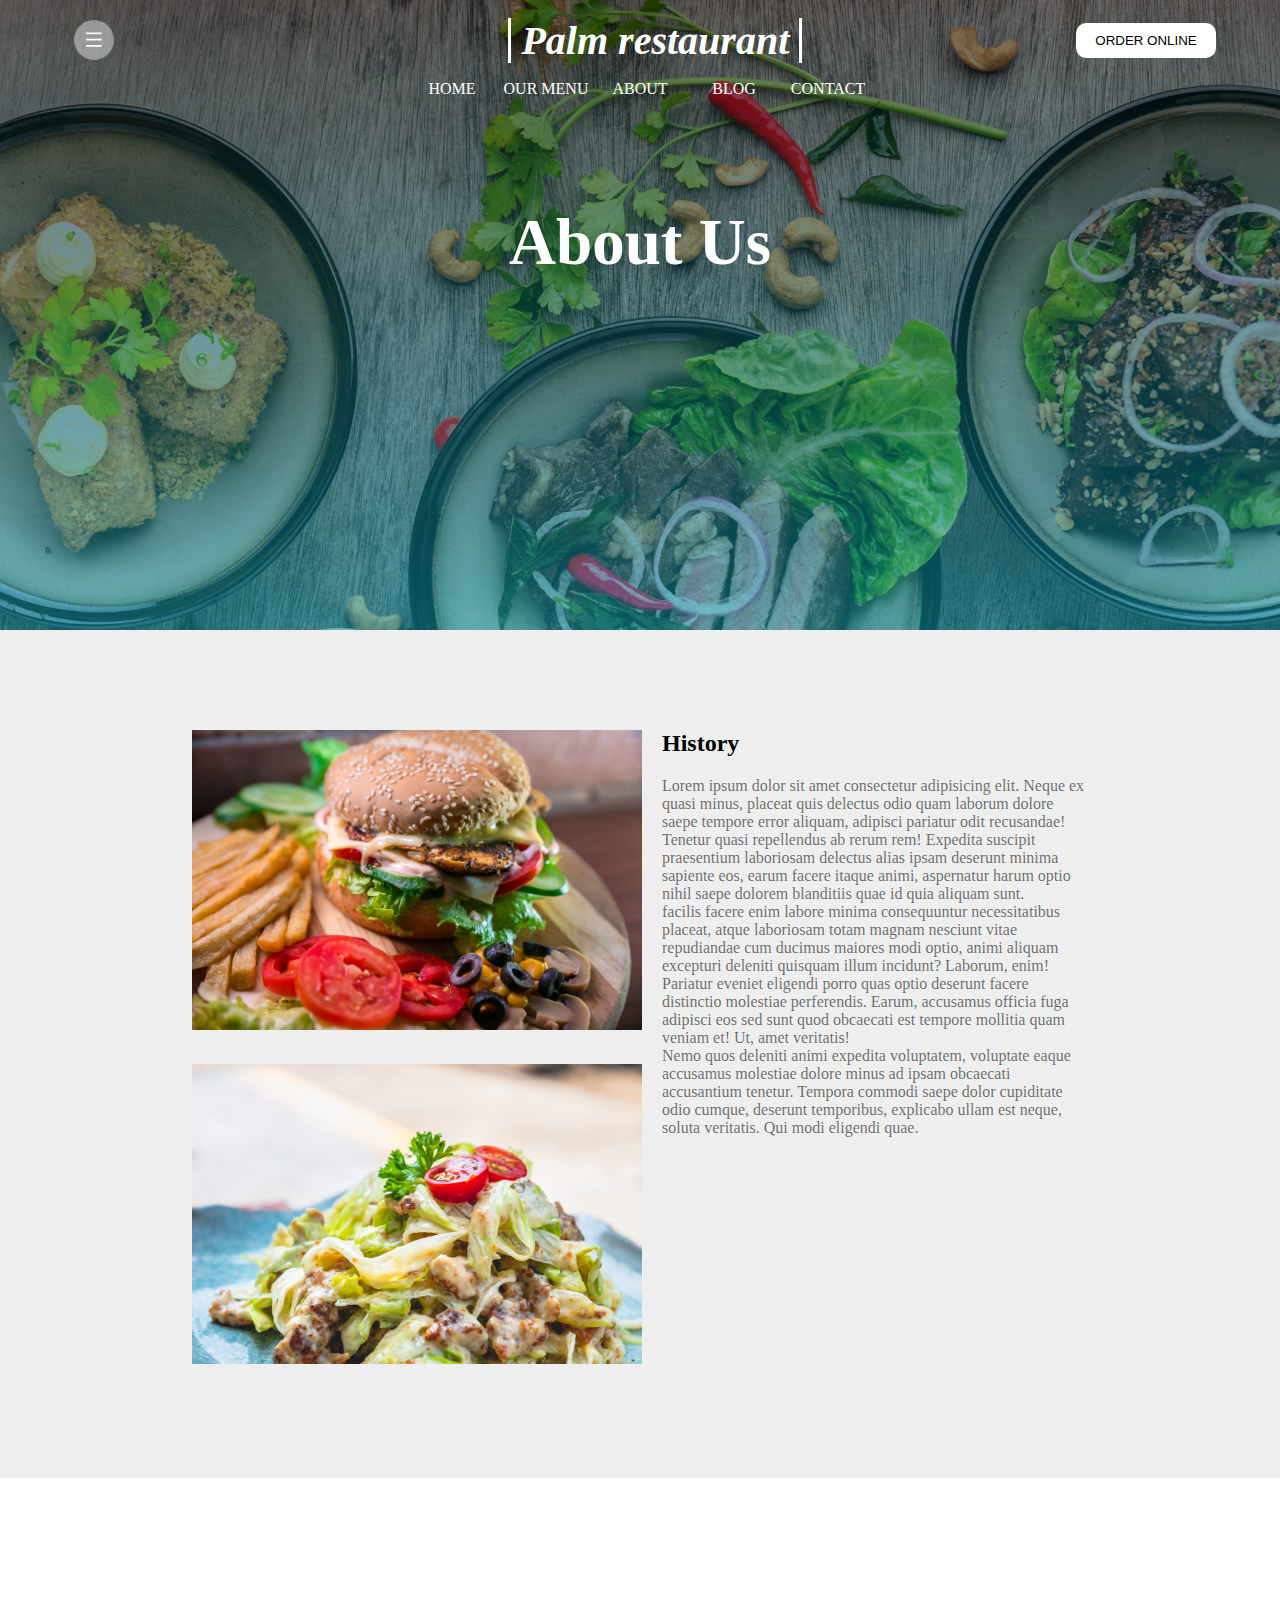
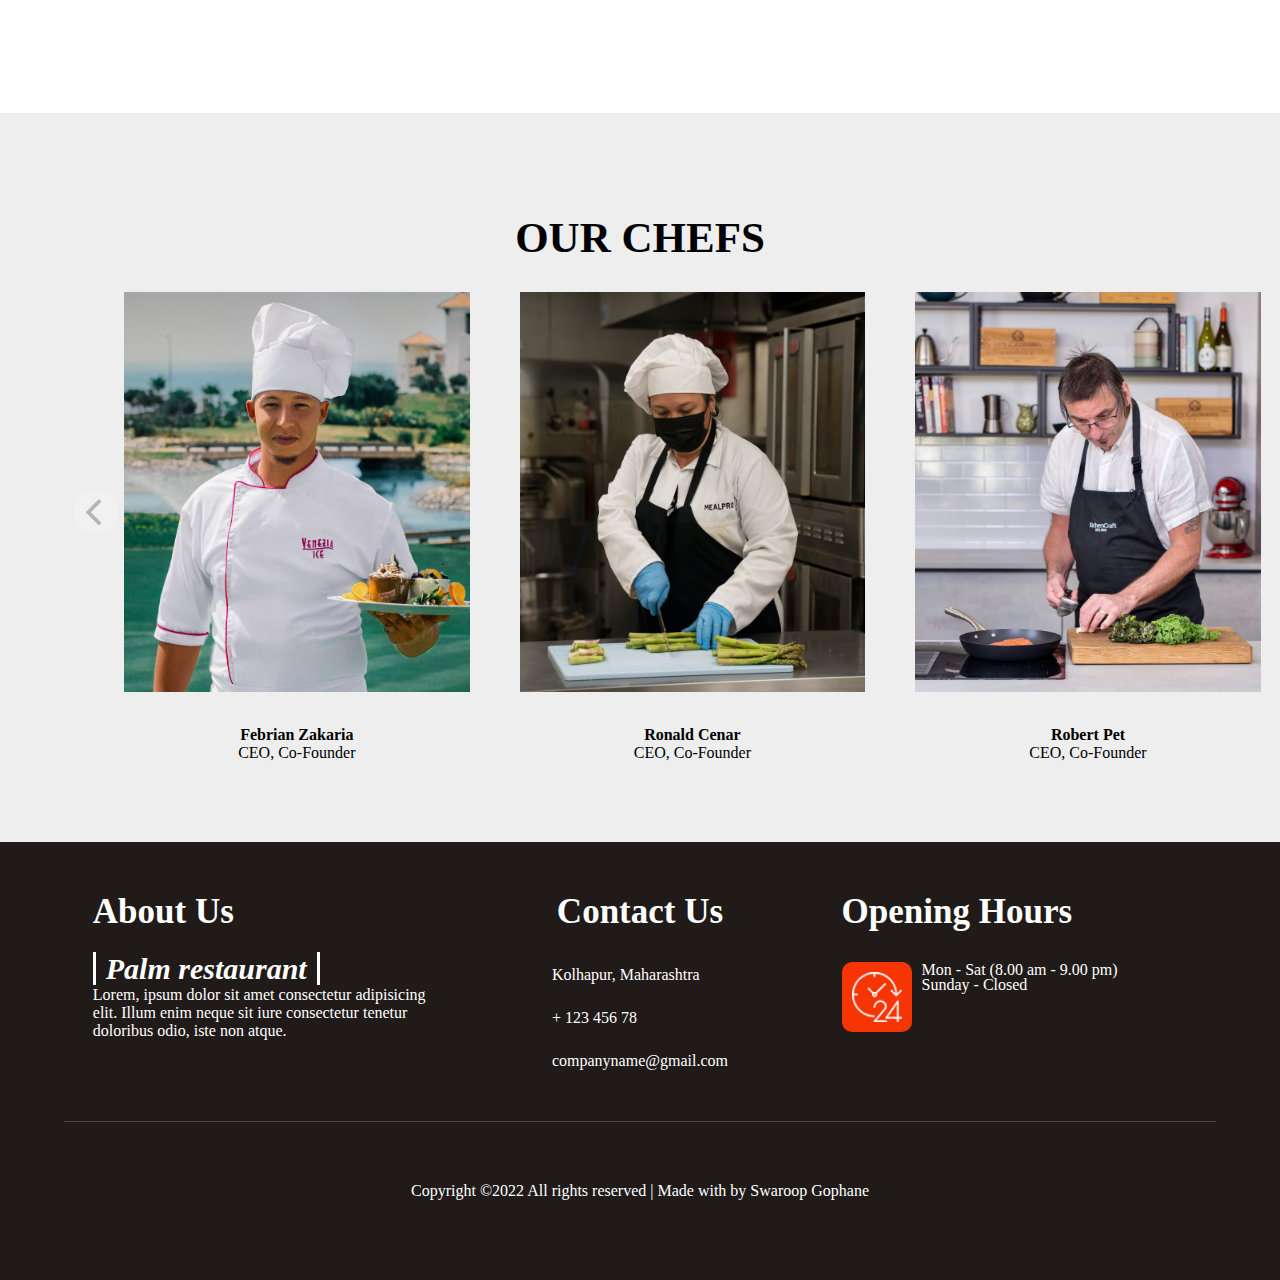
==== commit 12cb45ab: "Latest Commit" ====
--- a/about.html
+++ b/about.html
@@ -7,8 +7,8 @@
     <link rel="shortcut icon" href="favicon.png" type="image/x-icon">
     <link rel="stylesheet" type="text/css" href="css/style.css">
     <link rel="stylesheet" type="text/css" href="css/mediaque.css">
-    <title>Document</title>
-    <link rel="stylesheet" href="https://unpkg.com/aos@next/dist/aos.css" />
+    <title>Palm Restaurant</title>
+    
 
     <!------------ bootstrap cdn-------------- -->
     <link href="https://cdn.jsdelivr.net/npm/bootstrap@5.2.1/dist/css/bootstrap.min.css" rel="stylesheet" integrity="sha384-iYQeCzEYFbKjA/T2uDLTpkwGzCiq6soy8tYaI1GyVh/UjpbCx/TYkiZhlZB6+fzT" crossorigin="anonymous">
@@ -209,23 +209,6 @@
 
 
 
-
-
-
-
-
-
-
-    <script src="https://unpkg.com/aos@next/dist/aos.js"></script>
-    <script>
-        AOS.init({
-            offset: 180,
-            duration: 500,
-            once: true,
-            mirror: false
-        });
-    </script>
-
     <script src="js/Jsfile.js"></script>
     <script src="js/Jsfile2.js"></script>
     <script src="js/Jsfile3.js"></script>
--- a/css/style.css
+++ b/css/style.css
@@ -74,9 +74,11 @@
 }
 .logo p
 {
-    font-family:Brush Script Std;
+    font-family:cursive;
     color:#fff;
     font-size:40px;
+    font-weight: bold;
+    font-style: italic;
 }
 .logo p::after
 {
@@ -161,6 +163,10 @@
     text-align: center;
     transition: all .3s;
 }
+.links-sec .links ul
+{
+    padding-left: 0px;
+}
 .links-sec .links ul li
 {
     display: inline-block;
@@ -489,7 +495,7 @@
 .client-comm p
 {
     padding-left:35px ;
-    font-family: cursive;
+    font-family: Arial, Helvetica, sans-serif;
     
 }
 
@@ -572,8 +578,10 @@
 
 .footer-logo p
 {
-    font-family:Brush Script Std;
+    font-family:cursive;
     color:#fff;
+    font-weight: bold;
+    font-style: italic;
     font-size:30px;
 }
 .footer-logo p::before
--- a/css/mediaque.css
+++ b/css/mediaque.css
@@ -38,6 +38,10 @@
 {
     text-align: center;
     width: 500px;
+}
+.logo p
+{
+    font-size: 35px;
 }
 .logo p::after
 {
@@ -116,7 +120,7 @@
     color: #fff;
     width: 100%;
     padding: 5px;
-    margin-top: 60px;
+    margin-top: 120px;
 }
 .main-content h1
 {
@@ -334,8 +338,10 @@
 }
 .footer-logo p
 {
-    font-family:Brush Script Std;
+    font-family:cursive;
     color:#fff;
+    font-weight: bold;
+    font-style: italic;
     font-size:24px;
 }
 .footer-head
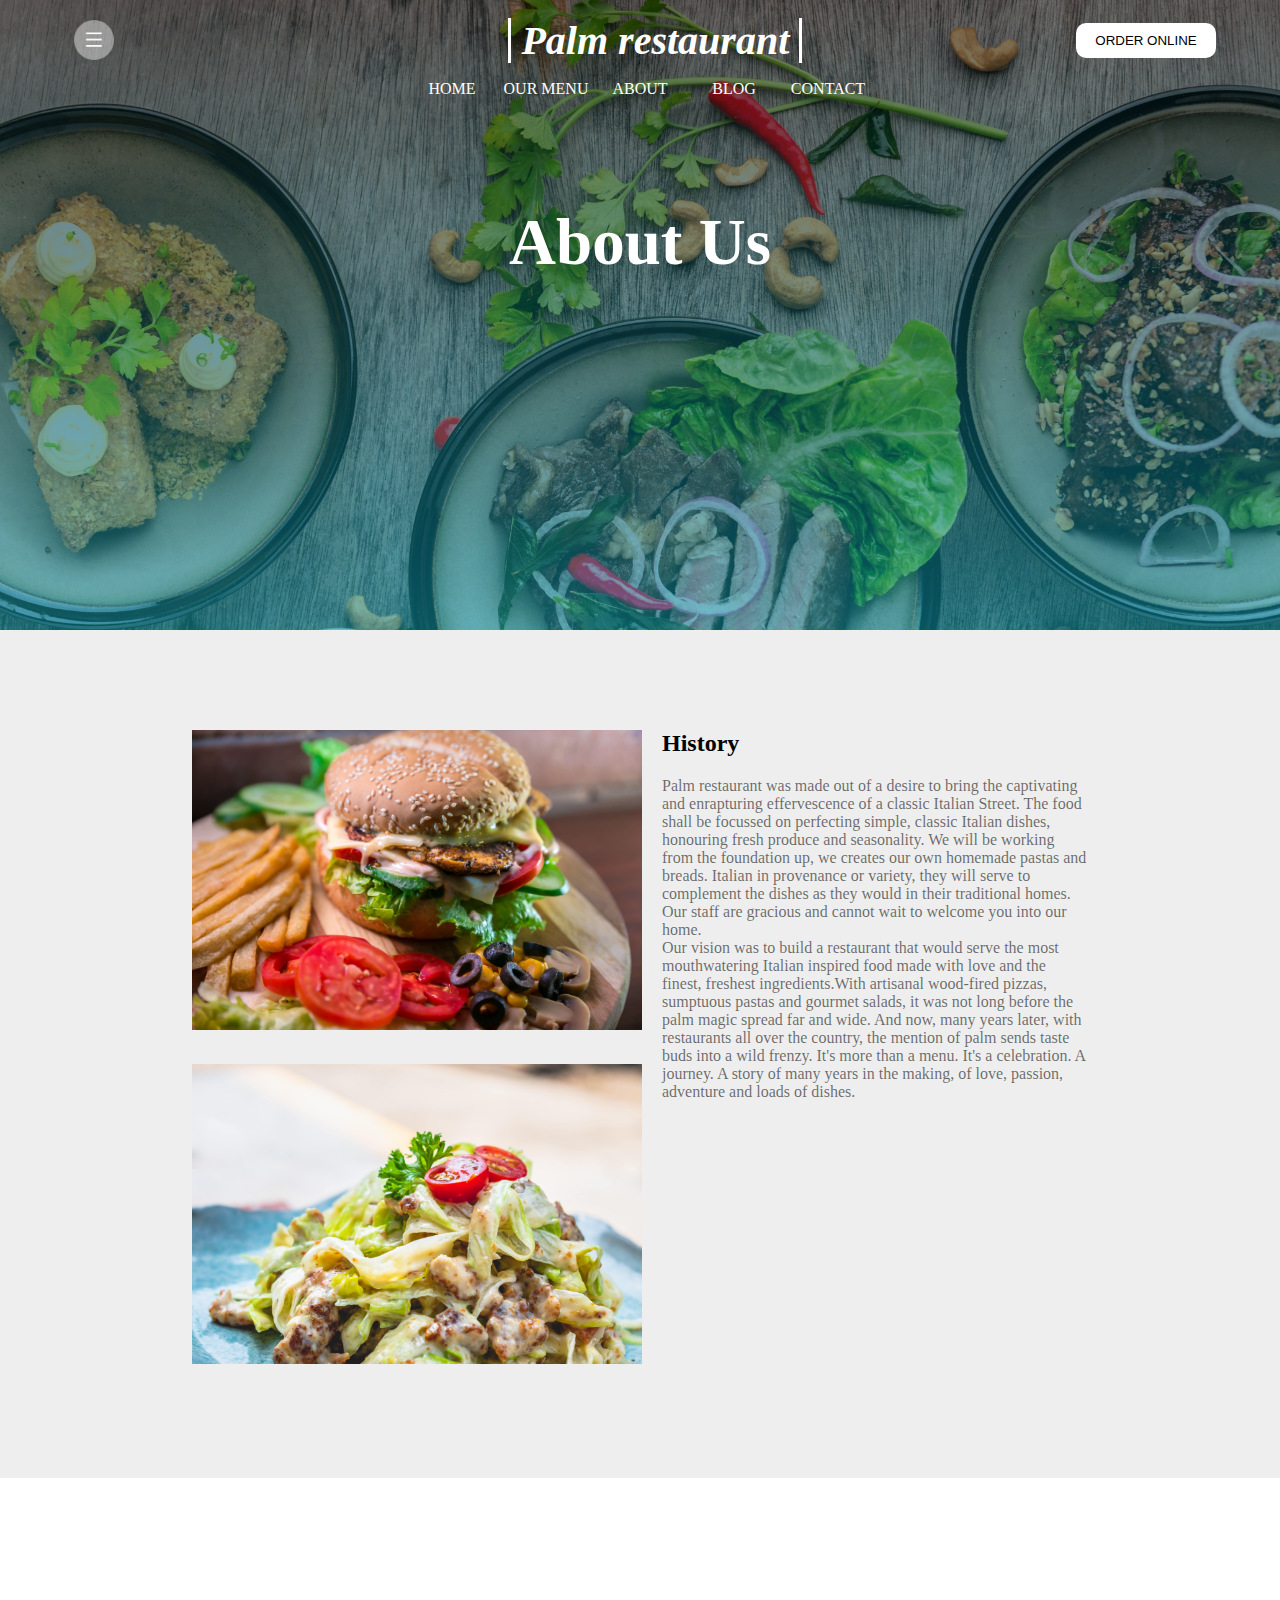
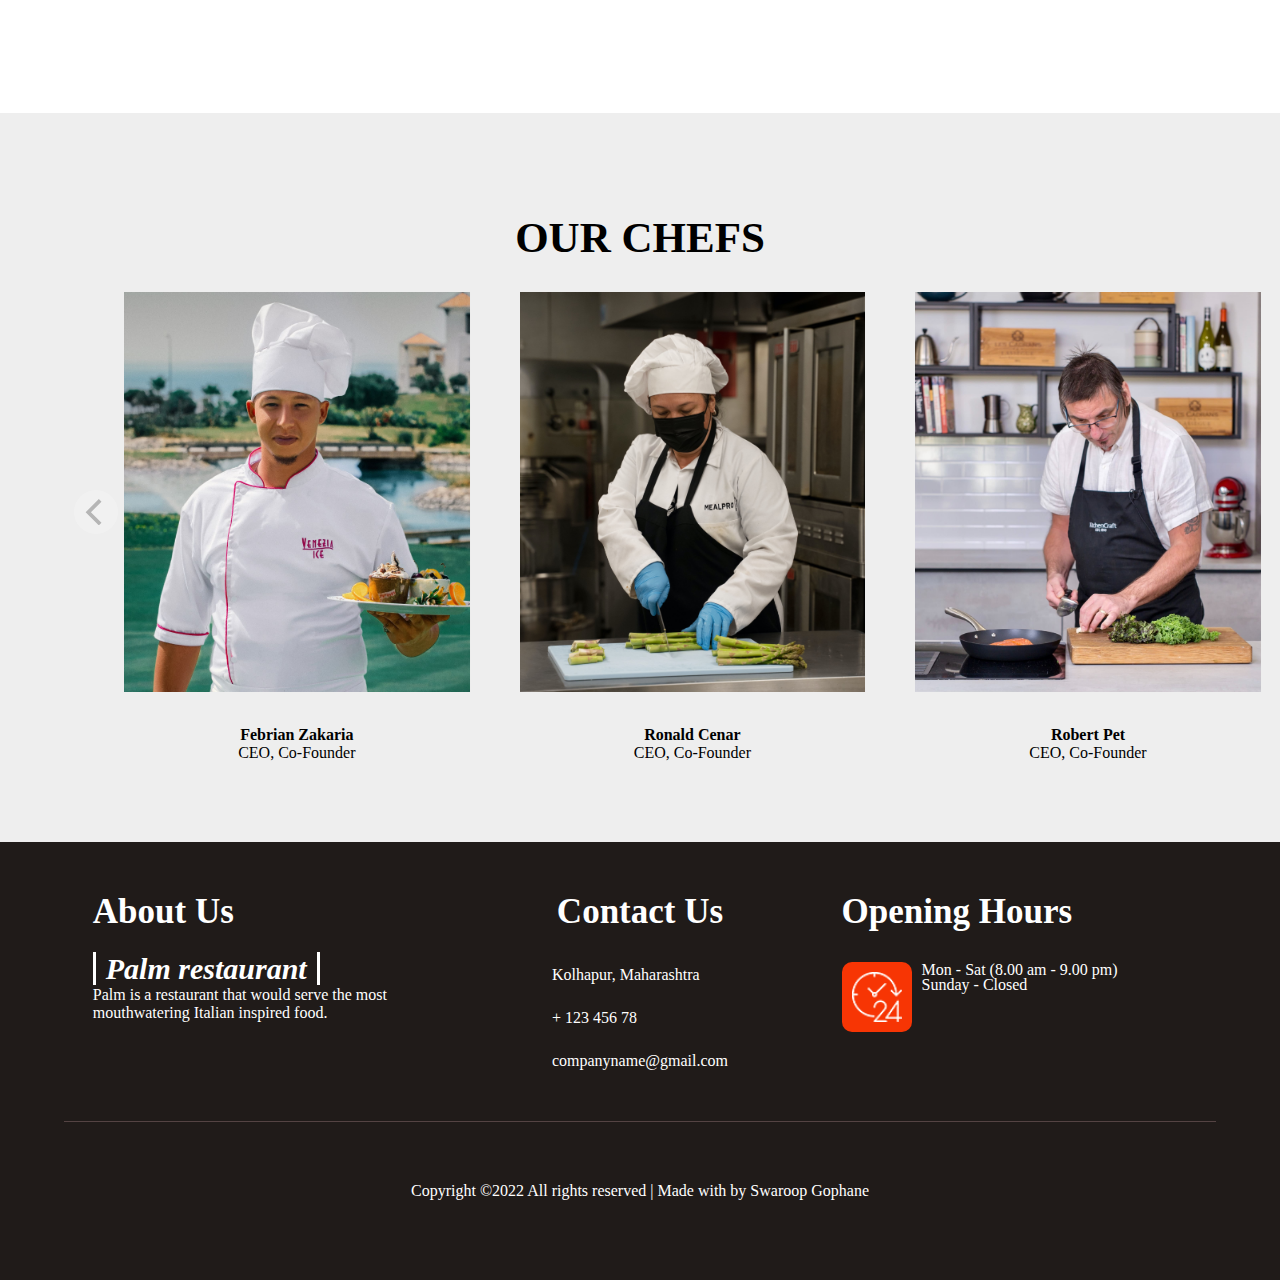
==== commit 1f88e495: "palm" ====
--- a/about.html
+++ b/about.html
@@ -12,11 +12,7 @@
 
     <!------------ bootstrap cdn-------------- -->
     <link href="https://cdn.jsdelivr.net/npm/bootstrap@5.2.1/dist/css/bootstrap.min.css" rel="stylesheet" integrity="sha384-iYQeCzEYFbKjA/T2uDLTpkwGzCiq6soy8tYaI1GyVh/UjpbCx/TYkiZhlZB6+fzT" crossorigin="anonymous">
-    <script src="https://cdn.jsdelivr.net/npm/bootstrap@5.2.1/dist/js/bootstrap.bundle.min.js" integrity="sha384-u1OknCvxWvY5kfmNBILK2hRnQC3Pr17a+RTT6rIHI7NnikvbZlHgTPOOmMi466C8" crossorigin="anonymous"></script>
-
-    <script src="https://cdn.jsdelivr.net/npm/@popperjs/core@2.11.6/dist/umd/popper.min.js" integrity="sha384-oBqDVmMz9ATKxIep9tiCxS/Z9fNfEXiDAYTujMAeBAsjFuCZSmKbSSUnQlmh/jp3" crossorigin="anonymous"></script>
-    <script src="https://cdn.jsdelivr.net/npm/bootstrap@5.2.1/dist/js/bootstrap.min.js" integrity="sha384-7VPbUDkoPSGFnVtYi0QogXtr74QeVeeIs99Qfg5YCF+TidwNdjvaKZX19NZ/e6oz" crossorigin="anonymous"></script>
-
+    
     <!------------ bootstrap cdn-------------- -->
 
 
@@ -28,7 +24,7 @@
    <!----------------- fontawesome cdn-------------- -->
 
     <link rel="stylesheet" href="flipkity/flickity.min.css">
-    <script src="flipkity/flickity.pkgd.min.js"></script>
+   
 </head>
 <body>
 
@@ -79,9 +75,10 @@
         </div>
         <div class="histcol2" data-aos="zoom-in-right">
             <h2>History</h2>
-            <p>Lorem ipsum dolor sit amet consectetur adipisicing elit. Neque ex quasi minus, placeat quis delectus odio quam laborum dolore saepe tempore error aliquam, adipisci pariatur odit recusandae! Tenetur quasi repellendus ab rerum rem! Expedita suscipit praesentium laboriosam delectus alias ipsam deserunt minima sapiente eos, earum facere itaque animi, aspernatur harum optio nihil saepe dolorem blanditiis quae id quia aliquam sunt.</p>
-             <p>facilis facere enim labore minima consequuntur necessitatibus placeat, atque laboriosam totam magnam nesciunt vitae repudiandae cum ducimus maiores modi optio, animi aliquam excepturi deleniti quisquam illum incidunt? Laborum, enim! Pariatur eveniet eligendi porro quas optio deserunt facere distinctio molestiae perferendis. Earum, accusamus officia fuga adipisci eos sed sunt quod obcaecati est tempore mollitia quam veniam et! Ut, amet veritatis!</p>
-             <p>Nemo quos deleniti animi expedita voluptatem, voluptate eaque accusamus molestiae dolore minus ad ipsam obcaecati accusantium tenetur. Tempora commodi saepe dolor cupiditate odio cumque, deserunt temporibus, explicabo ullam est neque, soluta veritatis. Qui modi eligendi quae.</p>
+            <p>Palm restaurant was made out of a desire to bring the captivating and enrapturing effervescence of a classic Italian  Street. The food shall be focussed on perfecting simple, classic Italian dishes, honouring fresh produce and seasonality. We will be working from the foundation up, we creates our own homemade pastas and breads.  Italian in provenance or variety, they will serve to complement the dishes as they would in their traditional homes. Our staff are  gracious and cannot wait to welcome you into our home.</p>
+
+             <p>Our vision was to build a restaurant that would serve the most mouthwatering Italian inspired food made with love and the finest, freshest ingredients.With artisanal wood-fired pizzas, sumptuous pastas and gourmet salads, it was not long before the palm magic spread far and wide. And now, many years later, with restaurants all over the country, the mention of palm sends taste buds into a wild frenzy. It's more than a menu. It's a celebration. A journey. A story of many years in the making, of love, passion, adventure and loads of dishes.</p>
+             
              
         </div>
        </div>
@@ -167,7 +164,7 @@
                 <div class="footer-logo">
                     <p>Palm restaurant</p>
                 </div>
-                <p>Lorem, ipsum dolor sit amet consectetur adipisicing elit. Illum enim neque sit iure consectetur tenetur doloribus odio, iste non atque.</p>
+                <p>Palm is a restaurant that would serve the most mouthwatering Italian inspired food.</p>
             </div>
             <div class="footer-cols">
                 <h3 class="footer-head">Contact Us</h3>
@@ -212,6 +209,13 @@
     <script src="js/Jsfile.js"></script>
     <script src="js/Jsfile2.js"></script>
     <script src="js/Jsfile3.js"></script>
+
+    <script src="https://cdn.jsdelivr.net/npm/bootstrap@5.2.1/dist/js/bootstrap.bundle.min.js" integrity="sha384-u1OknCvxWvY5kfmNBILK2hRnQC3Pr17a+RTT6rIHI7NnikvbZlHgTPOOmMi466C8" crossorigin="anonymous"></script>
+
+    <script src="https://cdn.jsdelivr.net/npm/@popperjs/core@2.11.6/dist/umd/popper.min.js" integrity="sha384-oBqDVmMz9ATKxIep9tiCxS/Z9fNfEXiDAYTujMAeBAsjFuCZSmKbSSUnQlmh/jp3" crossorigin="anonymous"></script>
+    <script src="https://cdn.jsdelivr.net/npm/bootstrap@5.2.1/dist/js/bootstrap.min.js" integrity="sha384-7VPbUDkoPSGFnVtYi0QogXtr74QeVeeIs99Qfg5YCF+TidwNdjvaKZX19NZ/e6oz" crossorigin="anonymous"></script>
+
+    <script src="flipkity/flickity.pkgd.min.js"></script>
     
 </body>
 </html>--- a/css/style.css
+++ b/css/style.css
@@ -179,6 +179,7 @@
     text-decoration: none;
     color: #fff;
     cursor: pointer;
+    outline: none;
 }
 .links-sec .links ul li a:hover
 {
@@ -782,6 +783,7 @@
 {
     width: 100%;
     display: flex;
+    align-items: center;
     margin-top: 20px;
     background:rgba(28, 111, 179, 0.76);
     padding: 25px;
@@ -789,7 +791,7 @@
 }
 .dish-img
 {
-    width: 800px;
+    width: 200px;
     height: 200px;
     overflow: hidden;
     border-radius: 80px;
@@ -822,6 +824,7 @@
     border-radius: 10px;
     color: #000;
     outline: none;
+    margin-top: 10px;
 }
 .dishbtn:hover
 {
--- a/css/mediaque.css
+++ b/css/mediaque.css
@@ -9,7 +9,7 @@
     width: 100%;
     
     background-size: cover;
-    background-attachment:fixed;
+    background-attachment:unset;
     padding-bottom: 130px;
     
 }
@@ -161,7 +161,7 @@
 {
     background: url(../images/edward-franklin-Nb_Q-M3Cdzg-unsplash-min.jpg);
     background-size: cover;
-    background-attachment: fixed;
+    background-attachment: unset;
     width: 100%;
     padding-top: 50px;
     padding-bottom: 30px;
@@ -257,6 +257,15 @@
 
 }
 
+#testimonials
+{
+    background: linear-gradient(rgba(36, 48, 45, 0.5),rgba(27, 163, 145, 0.507)),url("../images/ogulcan-ercal-hl4Ulv4IxZA-unsplash-min.jpg");
+    width: 100%;
+    background-attachment: unset;
+    background-size: cover;
+    padding-top: 50px;
+    padding-bottom: 50px;
+}
 .clients-row
 {
     width: 80%;
@@ -380,10 +389,10 @@
 
 /*---------------- Our menu page style ------------------- */
 
-.common-container
+#common-container
 {
     background:linear-gradient(rgba(0,0,0,.5),#0cd4f38c), url(../images/janice-lin-yUIN4QWKCTw-unsplash-min.jpg);
-    background-attachment: fixed;
+    background-attachment: unset;
     background-size: cover;
     width: 100%;
     height: 70vh;
@@ -406,7 +415,7 @@
     width: 100%;
     background-size: cover;
     background-position: center;
-    background-attachment: fixed;
+    background-attachment: unset;
     padding-top: 50px;
     padding-bottom: 50px;
 }
@@ -580,7 +589,7 @@
 #common-container2
 {
     background:linear-gradient(rgba(0,0,0,.5),#0cd4f38c), url(../images/lily-banse--YHSwy6uqvk-unsplash-min.jpg);
-    background-attachment: fixed;
+    background-attachment: unset;
     background-size: cover;
     width: 100%;
     height: 70vh;
@@ -631,7 +640,7 @@
     background:linear-gradient(rgba(0, 0, 0, 0.355),rgba(0, 0, 0, 0.327)), url(../images/jordane-mathieu-coodx5jF2f0-unsplash-min.jpg);
     background-size: cover;
     background-position:center;
-    background-attachment: fixed;
+    background-attachment: unset;
     padding-top: 100px;
     padding-bottom:80px;
 }
@@ -696,7 +705,10 @@
 
 /*---------------- Blog page style ------------------- */
 
-
+#common-container3
+{
+    background-attachment:unset;
+}
 .blog-label
 {
    
@@ -768,6 +780,11 @@
     background: #f76504;
 } */
 
+
+#common-container4
+{
+    background-attachment:unset;
+}
 .contact-container
 {
     width: 100%; 
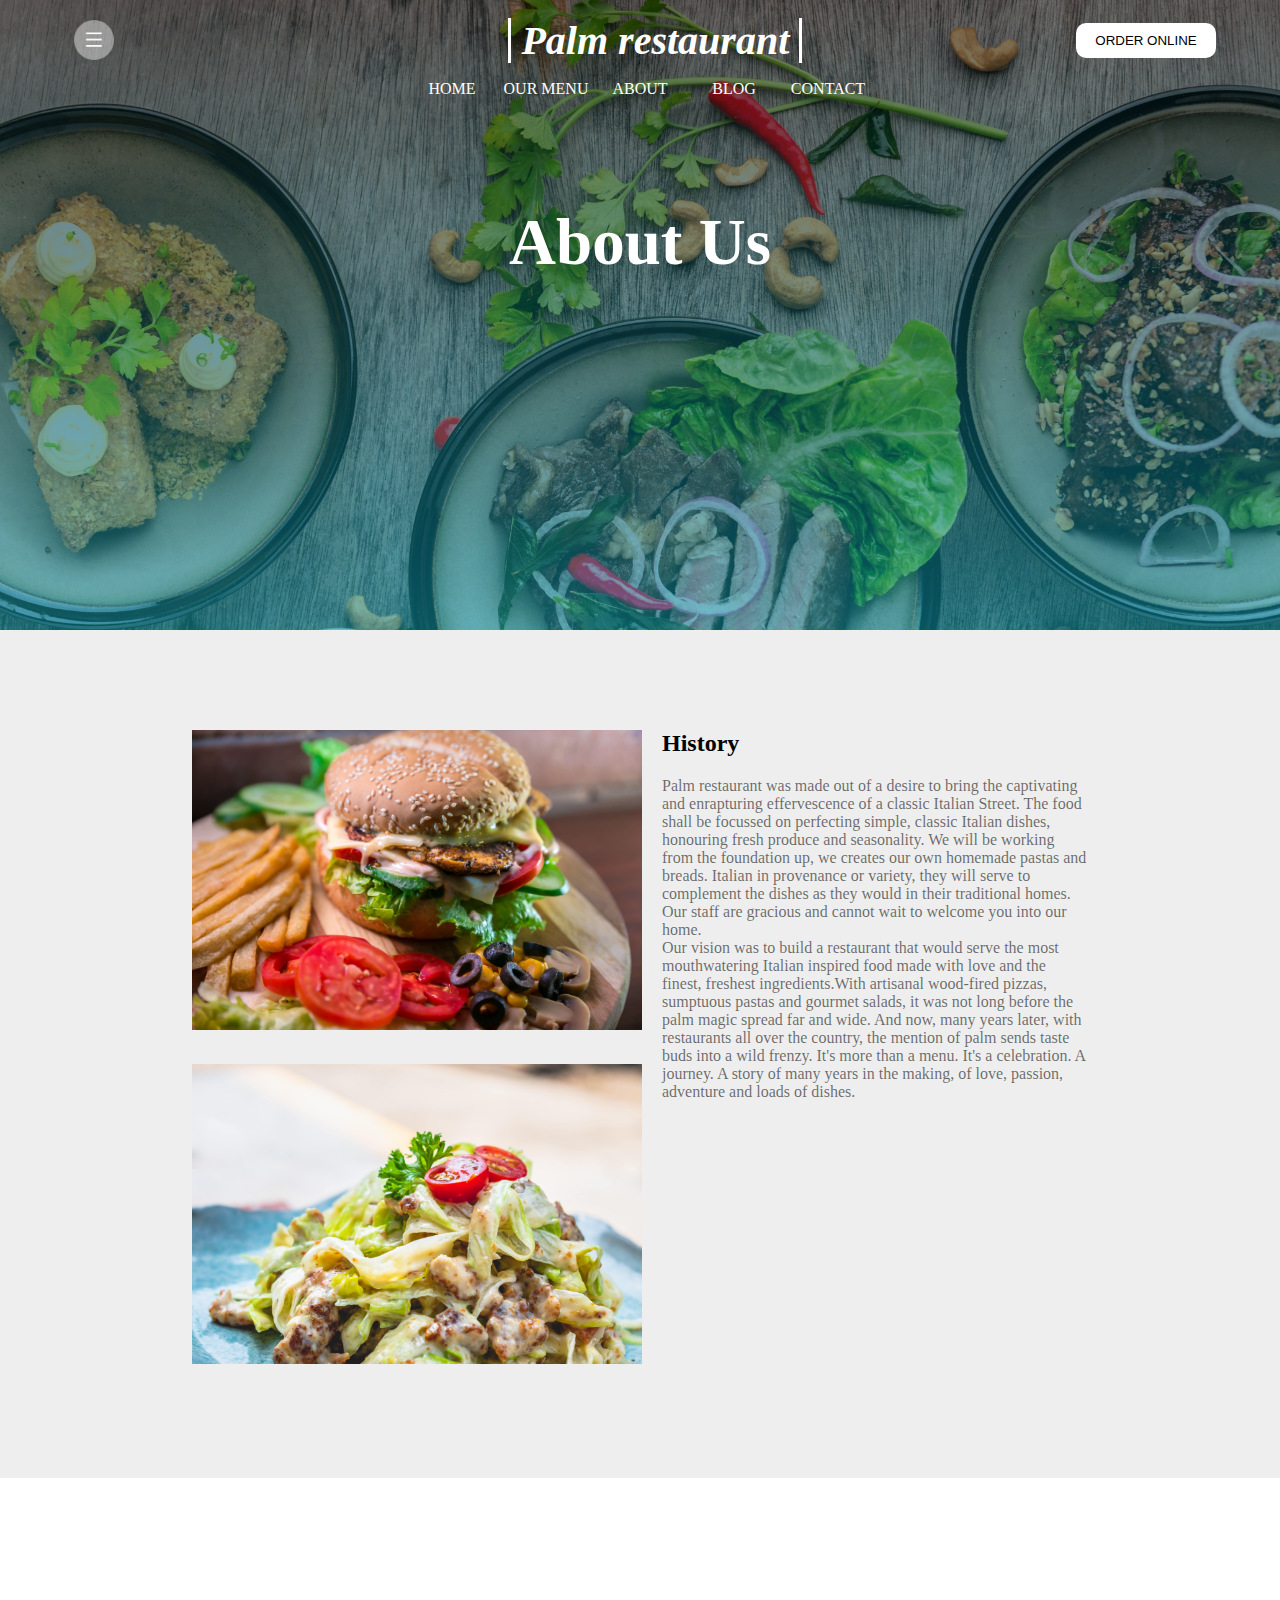
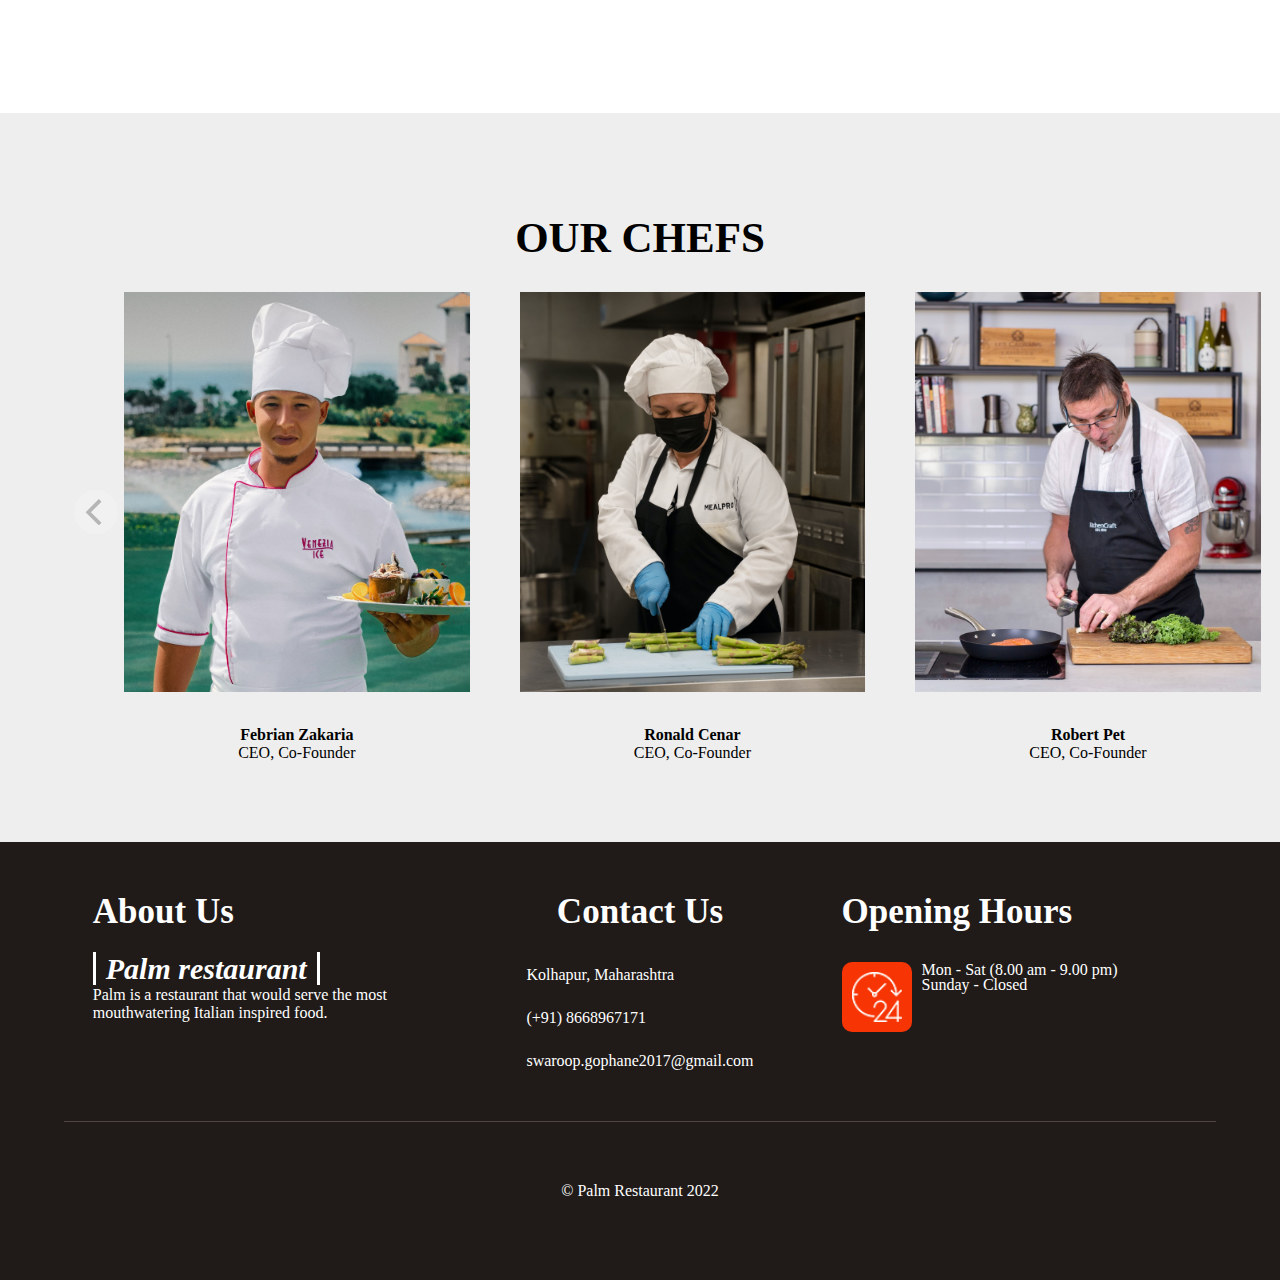
==== commit 3b72ecef: "Palm Restaurant" ====
--- a/about.html
+++ b/about.html
@@ -176,11 +176,11 @@
                     </div>
                     <div class="address-group">
                         <i class="fa-solid fa-phone"></i>
-                        <span>+ 123 456 78</span>
+                        <span>(+91) 8668967171</span>
                     </div>
                     <div class="address-group">
                         <i class="fa-solid fa-envelope"></i>
-                        <span>companyname@gmail.com</span>
+                        <span>swaroop.gophane2017@gmail.com</span>
                     </div>
                 </div>
             </div>
@@ -200,7 +200,7 @@
             </div>
         </div>
         <div class="copyright">
-            <p>Copyright ©2022 All rights reserved | Made with <i class="fa-solid fa-heart"></i> by Swaroop Gophane</p>
+            <p>© Palm Restaurant 2022</p>
         </div>
     </section>
 
